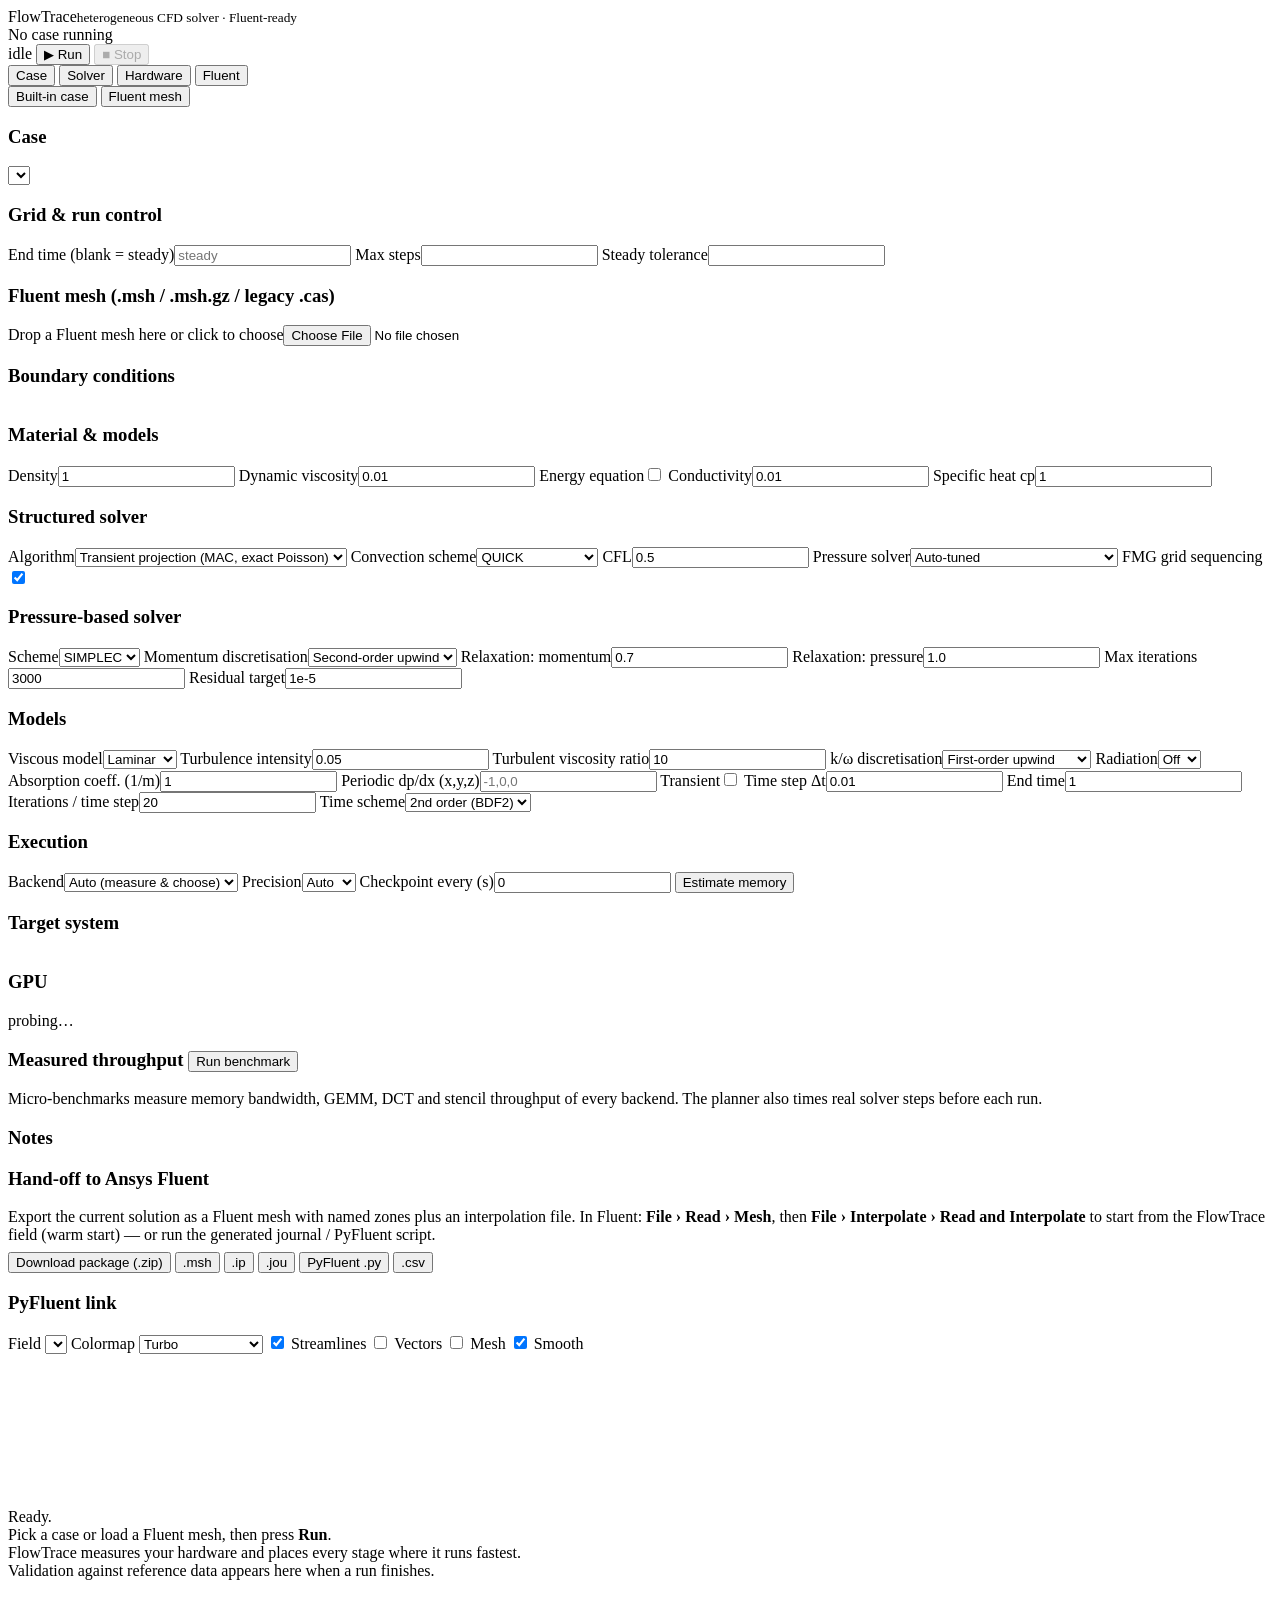
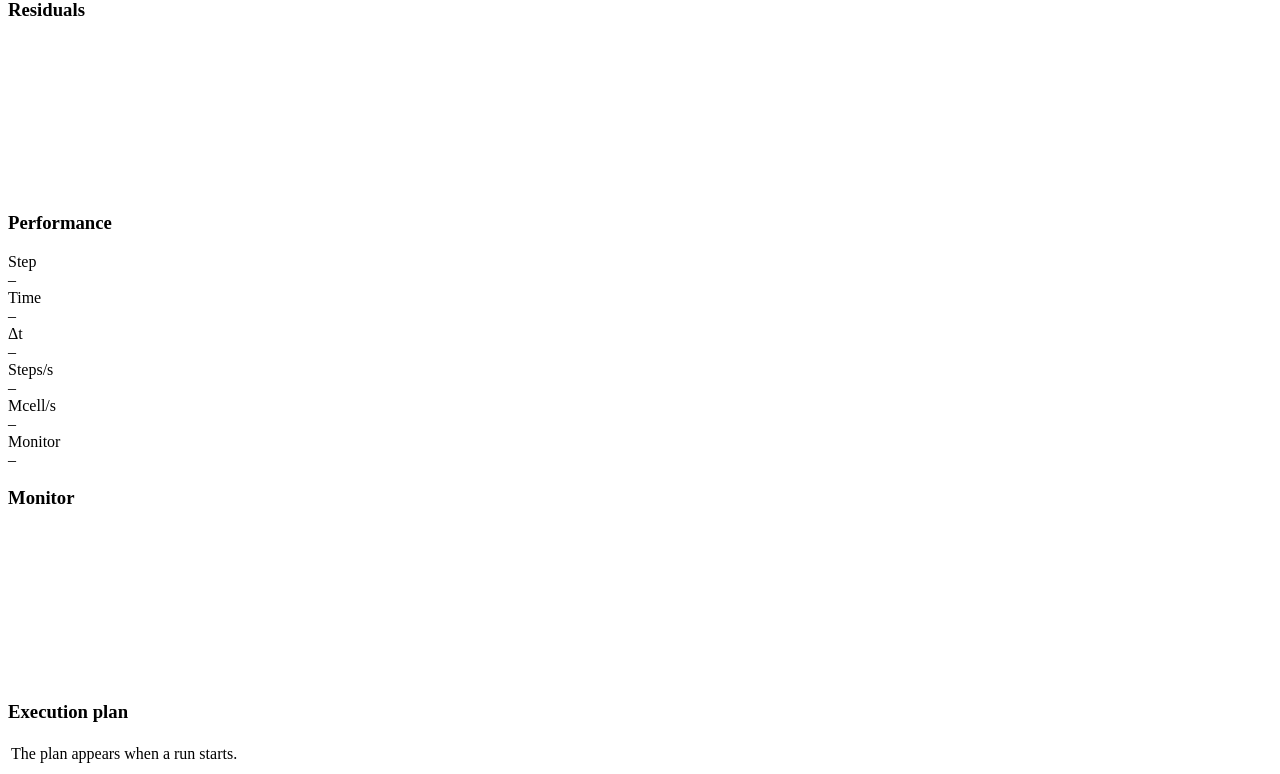
==== flowtrace/ui/static/index.html @ 57b29379 "Add k-omega SST, transient and periodic flow, P-1 radiation, wall reports Turbulence: Menter 2003 k-" ====
<!doctype html>
<html lang="en">
<head>
<meta charset="utf-8">
<meta name="viewport" content="width=device-width, initial-scale=1">
<title>FlowTrace Solver</title>
<link rel="stylesheet" href="/static/style.css">
</head>
<body>
<header>
  <div class="brand"><div class="logo"></div><div>FlowTrace<small>heterogeneous CFD solver · Fluent-ready</small></div></div>
  <div class="case-title" id="caseTitle">No case running</div>
  <div class="spacer"></div>
  <div class="chips" id="hwChips"></div>
  <span class="pill" id="statusPill">idle</span>
  <button class="btn primary" id="runBtn">▶ Run</button>
  <button class="btn danger" id="stopBtn" disabled>■ Stop</button>
</header>

<div class="app">
  <aside class="left">
    <div class="tabs" id="tabs">
      <button data-tab="case" class="active">Case</button>
      <button data-tab="solver">Solver</button>
      <button data-tab="hardware">Hardware</button>
      <button data-tab="fluent">Fluent</button>
    </div>
    <div class="tab-body">
      <!-- CASE -->
      <section data-tab="case" class="active">
        <div class="seg" id="sourceSeg">
          <button data-src="structured" class="active">Built-in case</button>
          <button data-src="unstructured">Fluent mesh</button>
        </div>
        <div id="structuredCase" class="stack">
          <div class="card">
            <h3>Case</h3>
            <select id="presetSelect"></select>
            <div class="desc" id="presetDesc"></div>
            <div id="presetParams"></div>
          </div>
          <div class="card" id="gridCard">
            <h3>Grid & run control</h3>
            <label class="field">End time (blank = steady)<input type="number" id="tEnd" step="any" placeholder="steady"></label>
            <label class="field">Max steps<input type="number" id="maxSteps"></label>
            <label class="field">Steady tolerance<input type="number" id="steadyTol" step="any"></label>
          </div>
        </div>
        <div id="unstructuredCase" class="stack hidden">
          <div class="card">
            <h3>Fluent mesh (.msh / .msh.gz / legacy .cas)</h3>
            <div class="dropzone" id="dropzone">Drop a Fluent mesh here or click to choose<input type="file" id="meshFile" class="hidden" accept=".msh,.gz,.cas"></div>
            <div id="meshSummary" class="desc"></div>
          </div>
          <div class="card hidden" id="zoneCard">
            <h3>Boundary conditions</h3>
            <table class="grid zone-table" id="zoneTable"></table>
          </div>
          <div class="card hidden" id="propsCard">
            <h3>Material & models</h3>
            <label class="field">Density<input type="number" id="uDensity" value="1" step="any"></label>
            <label class="field">Dynamic viscosity<input type="number" id="uViscosity" value="0.01" step="any"></label>
            <label class="field">Energy equation<input type="checkbox" id="uEnergy"></label>
            <label class="field">Conductivity<input type="number" id="uConductivity" value="0.01" step="any"></label>
            <label class="field">Specific heat cp<input type="number" id="uCp" value="1" step="any"></label>
          </div>
        </div>
      </section>

      <!-- SOLVER -->
      <section data-tab="solver">
        <div class="stack">
          <div class="card" id="structSolverCard">
            <h3>Structured solver</h3>
            <label class="field">Algorithm<select id="mode">
              <option value="transient">Transient projection (MAC, exact Poisson)</option>
              <option value="steady-simplec">Steady SIMPLEC (Fluent-style)</option>
            </select></label>
            <label class="field">Convection scheme<select id="scheme">
              <option value="quick">QUICK</option><option value="vanleer">van Leer TVD</option>
              <option value="upwind">1st-order upwind</option><option value="central">Central</option>
            </select></label>
            <label class="field">CFL<input type="number" id="cfl" value="0.5" step="0.05"></label>
            <label class="field">Pressure solver<select id="poisson">
              <option value="auto">Auto-tuned</option><option value="fast">Spectral (DCT/DST/FFT)</option>
              <option value="eig">Dense diagonalisation (GEMM)</option><option value="mg">Multigrid-PCG</option>
            </select></label>
            <label class="field">FMG grid sequencing<input type="checkbox" id="fmg" checked></label>
          </div>
          <div class="card" id="unstructSolverCard">
            <h3>Pressure-based solver</h3>
            <label class="field">Scheme<select id="algorithm"><option>SIMPLEC</option><option>SIMPLE</option></select></label>
            <label class="field">Momentum discretisation<select id="uScheme"><option value="second-order">Second-order upwind</option><option value="upwind">First-order upwind</option></select></label>
            <label class="field">Relaxation: momentum<input type="number" id="relaxU" value="0.7" step="0.05"></label>
            <label class="field">Relaxation: pressure<input type="number" id="relaxP" value="1.0" step="0.05"></label>
            <label class="field">Max iterations<input type="number" id="maxIter" value="3000"></label>
            <label class="field">Residual target<input type="number" id="uTol" value="1e-5" step="any"></label>
          </div>
          <div class="card" id="modelsCard">
            <h3>Models</h3>
            <label class="field">Viscous model<select id="turbModel"><option value="laminar">Laminar</option><option value="k-omega-sst">k-ω SST</option></select></label>
            <label class="field">Turbulence intensity<input type="number" id="turbI" value="0.05" step="any"></label>
            <label class="field">Turbulent viscosity ratio<input type="number" id="turbR" value="10" step="any"></label>
            <label class="field">k/ω discretisation<select id="turbScheme"><option value="upwind">First-order upwind</option><option value="second-order">Second-order upwind</option></select></label>
            <label class="field">Radiation<select id="radModel"><option value="off">Off</option><option value="p1">P-1</option></select></label>
            <label class="field">Absorption coeff. (1/m)<input type="number" id="radA" value="1" step="any"></label>
            <label class="field">Periodic dp/dx (x,y,z)<input type="text" id="perG" placeholder="-1,0,0"></label>
            <label class="field">Transient<input type="checkbox" id="unsteady"></label>
            <label class="field">Time step Δt<input type="number" id="uDt" value="0.01" step="any"></label>
            <label class="field">End time<input type="number" id="uTend" value="1" step="any"></label>
            <label class="field">Iterations / time step<input type="number" id="uInner" value="20"></label>
            <label class="field">Time scheme<select id="uTimeScheme"><option value="bdf2">2nd order (BDF2)</option><option value="euler">1st order (Euler)</option></select></label>
          </div>
          <div class="card">
            <h3>Execution</h3>
            <label class="field">Backend<select id="backend"><option value="auto">Auto (measure & choose)</option></select></label>
            <label class="field">Precision<select id="precision"><option value="auto">Auto</option><option value="fp64">FP64</option><option value="fp32">FP32</option></select></label>
            <label class="field">Checkpoint every (s)<input type="number" id="ckpt" value="0" step="5"></label>
            <button class="btn small" id="estimateBtn">Estimate memory</button>
            <div id="estimateOut" class="desc"></div>
          </div>
        </div>
      </section>

      <!-- HARDWARE -->
      <section data-tab="hardware">
        <div class="stack">
          <div class="card"><h3>Target system</h3><table class="kv" id="sysTable"></table></div>
          <div class="card"><h3>GPU<span class="right" id="gpuCount"></span></h3><div id="gpuBox" class="desc">probing…</div></div>
          <div class="card">
            <h3>Measured throughput <button class="btn small right" id="benchBtn">Run benchmark</button></h3>
            <div id="benchBox" class="desc">Micro-benchmarks measure memory bandwidth, GEMM, DCT and stencil throughput of every backend. The planner also times real solver steps before each run.</div>
          </div>
          <div class="card"><h3>Notes</h3><div id="sysNotes" class="desc"></div></div>
        </div>
      </section>

      <!-- FLUENT -->
      <section data-tab="fluent">
        <div class="stack">
          <div class="card">
            <h3>Hand-off to Ansys Fluent</h3>
            <div class="desc">Export the current solution as a Fluent mesh with named zones plus an interpolation file. In Fluent: <b>File › Read › Mesh</b>, then <b>File › Interpolate › Read and Interpolate</b> to start from the FlowTrace field (warm start) — or run the generated journal / PyFluent script.</div>
            <div class="row" style="flex-wrap:wrap; margin-top:8px">
              <button class="btn primary small" data-export="zip">Download package (.zip)</button>
              <button class="btn small" data-export="msh">.msh</button>
              <button class="btn small" data-export="ip">.ip</button>
              <button class="btn small" data-export="jou">.jou</button>
              <button class="btn small" data-export="py">PyFluent .py</button>
              <button class="btn small" data-export="csv">.csv</button>
            </div>
          </div>
          <div class="card"><h3>PyFluent link</h3><div id="pyfluentBox" class="desc"></div></div>
        </div>
      </section>
    </div>
  </aside>

  <main>
    <div class="toolbar">
      <label>Field <select id="fieldSelect"></select></label>
      <label>Colormap <select id="cmapSelect">
        <option value="turbo">Turbo</option><option value="viridis">Viridis</option>
        <option value="rainbow">Rainbow (Fluent)</option><option value="coolwarm">Cool-warm</option><option value="gray">Gray</option>
      </select></label>
      <label><input type="checkbox" id="showStream" checked> Streamlines</label>
      <label><input type="checkbox" id="showVectors"> Vectors</label>
      <label><input type="checkbox" id="showEdges"> Mesh</label>
      <label><input type="checkbox" id="smooth" checked> Smooth</label>
      <div class="spacer"></div>
      <span class="muted mono" id="frameInfo"></span>
    </div>
    <div class="viewport" id="viewport">
      <canvas id="view"></canvas>
      <canvas class="colorbar" id="colorbar"></canvas>
      <div class="hud hidden" id="hud"></div>
      <div class="hover" id="hover"></div>
      <div class="empty" id="empty"><div class="big">Ready.</div><div>Pick a case or load a Fluent mesh, then press <b>Run</b>.<br>FlowTrace measures your hardware and places every stage where it runs fastest.</div></div>
    </div>
    <div class="bottom">
      <div class="console" id="console"></div>
      <div class="validation" id="validation"><div class="muted">Validation against reference data appears here when a run finishes.</div></div>
    </div>
  </main>

  <aside class="right">
    <div class="card">
      <h3>Residuals <span class="right muted" id="resInfo"></span></h3>
      <canvas class="chart" id="resChart"></canvas>
      <div class="legend" id="resLegend"></div>
    </div>
    <div class="card">
      <h3>Performance</h3>
      <div class="stats">
        <div class="stat"><div class="k">Step</div><div class="v" id="sStep">–</div></div>
        <div class="stat"><div class="k">Time</div><div class="v" id="sTime">–</div></div>
        <div class="stat"><div class="k">Δt</div><div class="v" id="sDt">–</div></div>
        <div class="stat"><div class="k">Steps/s</div><div class="v" id="sRate">–</div></div>
        <div class="stat"><div class="k">Mcell/s</div><div class="v" id="sMcell">–</div></div>
        <div class="stat"><div class="k" id="sExtraK">Monitor</div><div class="v" id="sExtra">–</div></div>
      </div>
      <div class="timers" id="timerBar"></div>
      <div class="legend" id="timerLegend"></div>
    </div>
    <div class="card">
      <h3>Monitor <span class="right muted" id="monName"></span></h3>
      <canvas class="spark" id="monChart"></canvas>
    </div>
    <div class="card">
      <h3>Execution plan <span class="right muted" id="planBackend"></span></h3>
      <table class="grid" id="planTable"><tr><td class="muted">The plan appears when a run starts.</td></tr></table>
      <div style="margin-top:8px" id="memBox"></div>
    </div>
  </aside>
</div>
<script src="/static/app.js"></script>
</body>
</html>
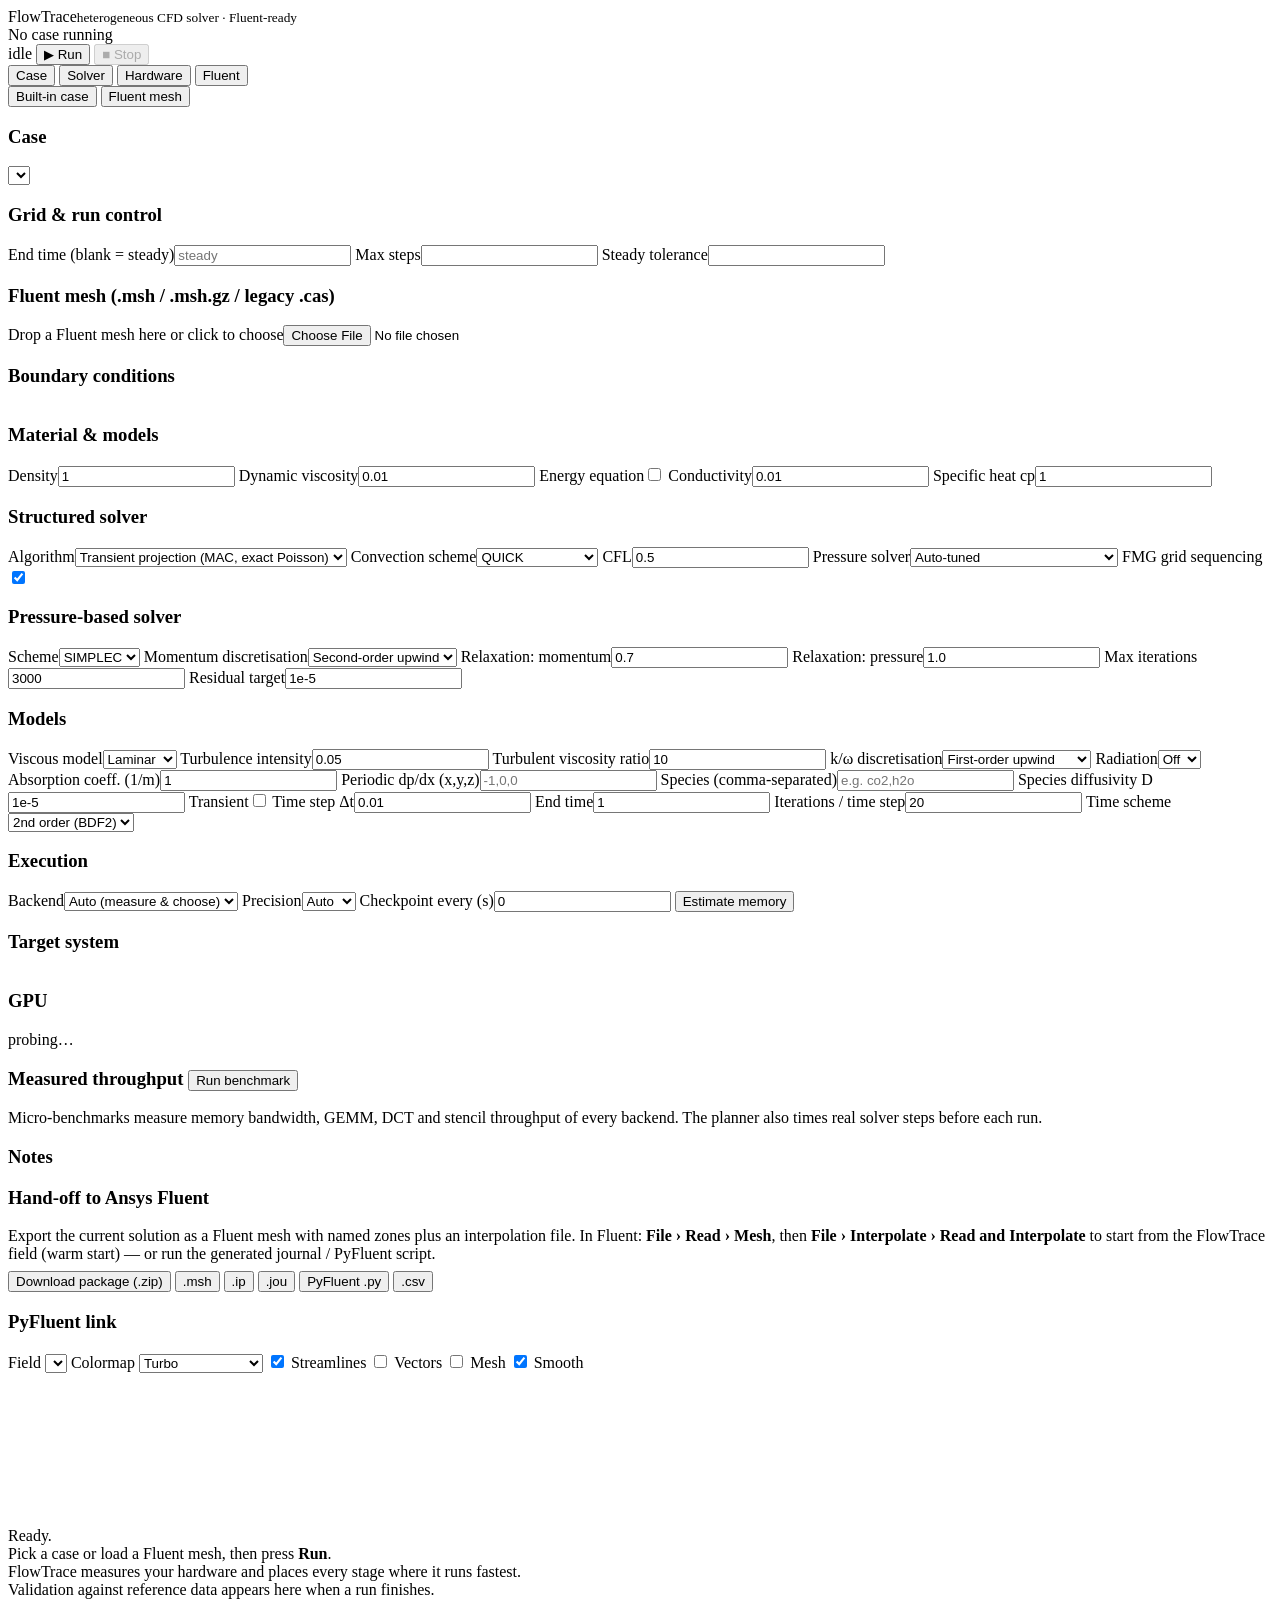
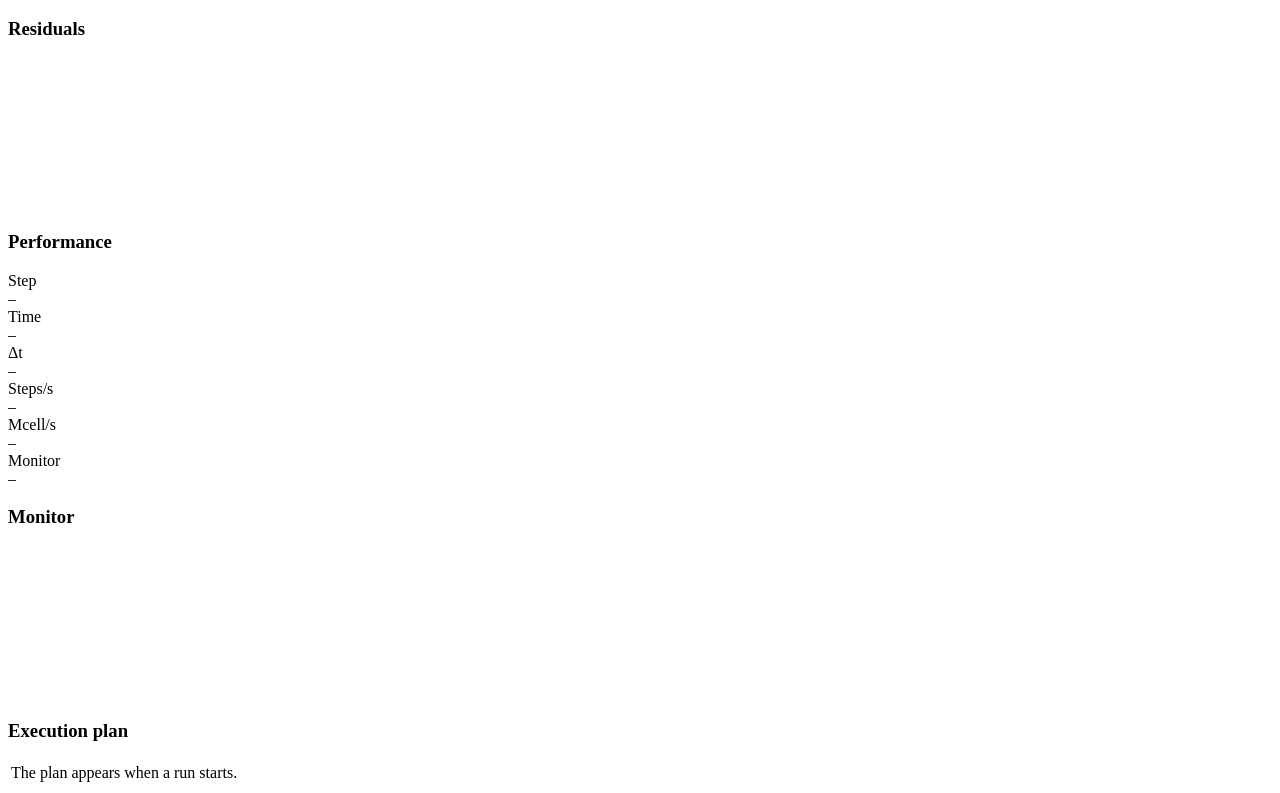
==== commit 3d528151: "Add passive species transport and a mixing-layer validation case Non-reacting species (Fluent specie" ====
--- a/flowtrace/ui/static/index.html
+++ b/flowtrace/ui/static/index.html
@@ -105,6 +105,8 @@
             <label class="field">Radiation<select id="radModel"><option value="off">Off</option><option value="p1">P-1</option></select></label>
             <label class="field">Absorption coeff. (1/m)<input type="number" id="radA" value="1" step="any"></label>
             <label class="field">Periodic dp/dx (x,y,z)<input type="text" id="perG" placeholder="-1,0,0"></label>
+            <label class="field">Species (comma-separated)<input type="text" id="species" placeholder="e.g. co2,h2o"></label>
+            <label class="field">Species diffusivity D<input type="number" id="speciesD" value="1e-5" step="any"></label>
             <label class="field">Transient<input type="checkbox" id="unsteady"></label>
             <label class="field">Time step Δt<input type="number" id="uDt" value="0.01" step="any"></label>
             <label class="field">End time<input type="number" id="uTend" value="1" step="any"></label>
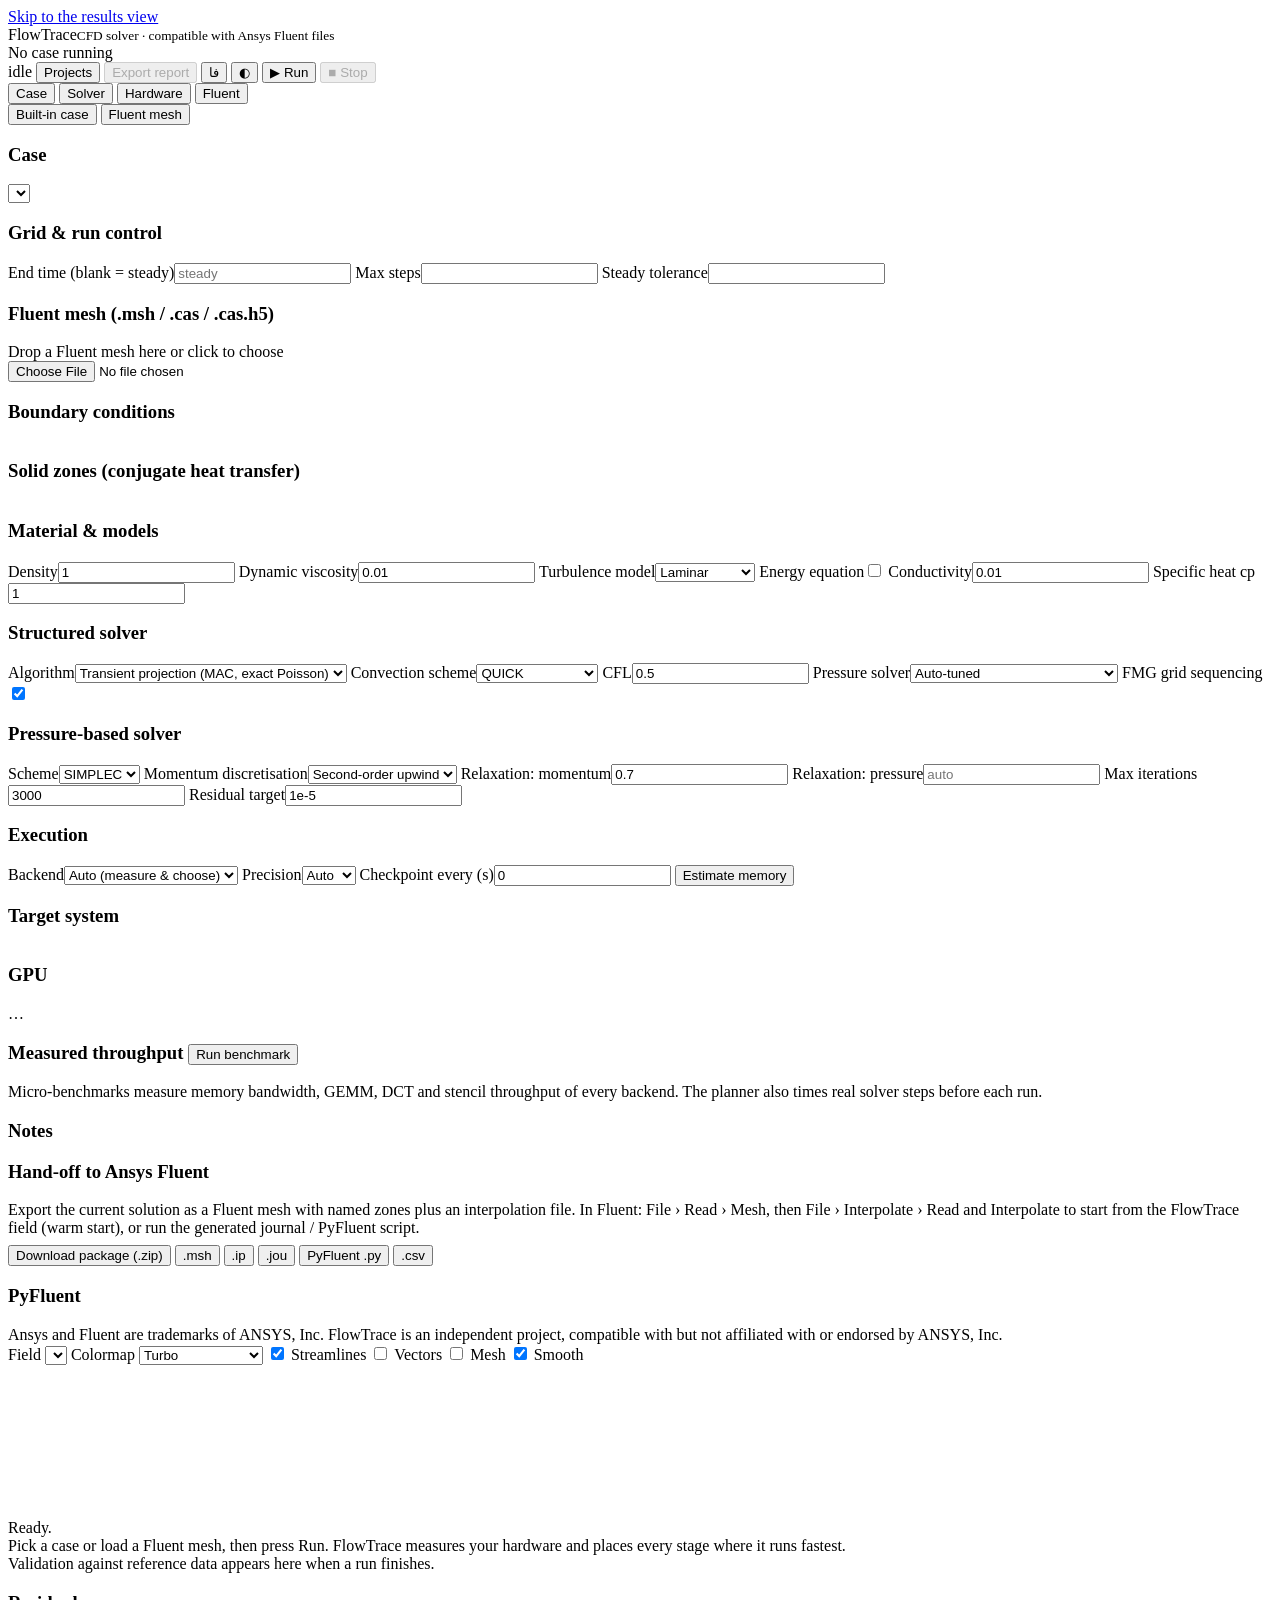
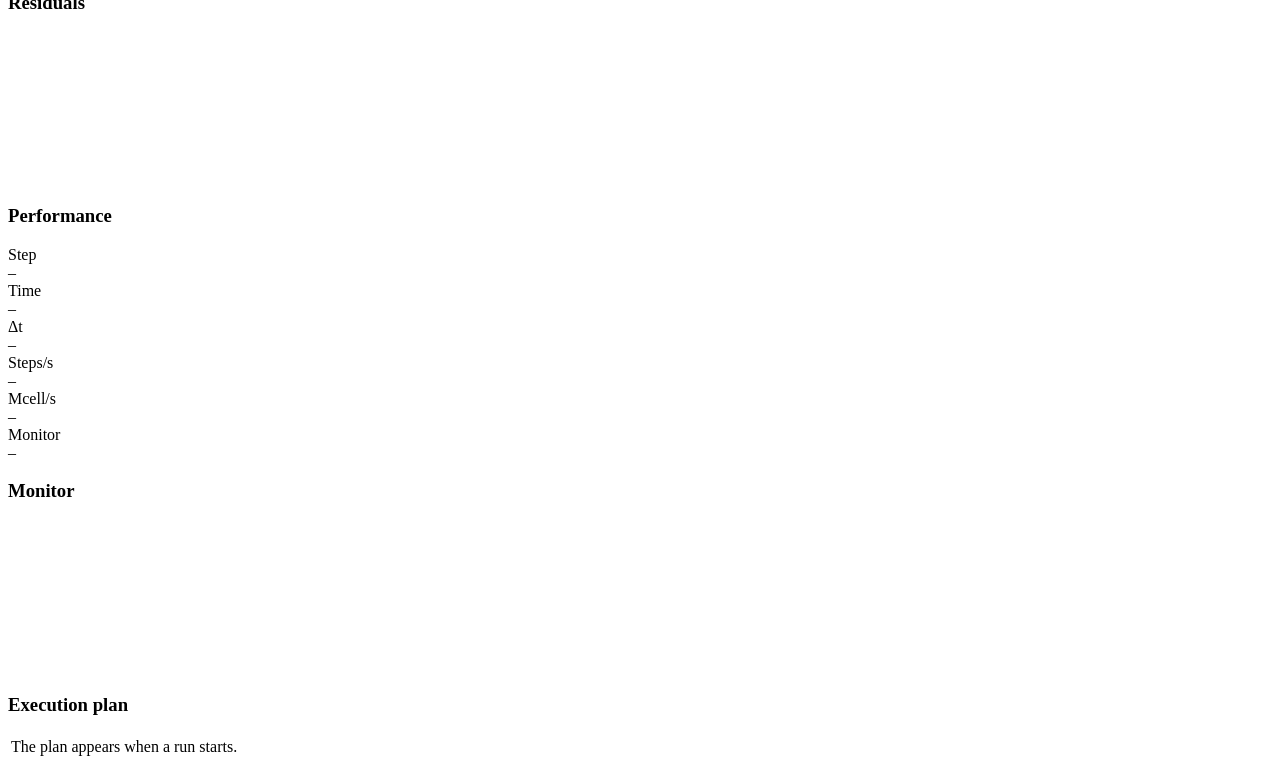
==== commit 82b18b16: "Dashboard projects/reports/i18n/themes, SIMPLEC robustness, docs, tutorials, paper draft Dashboard -" ====
--- a/flowtrace/ui/static/index.html
+++ b/flowtrace/ui/static/index.html
@@ -1,150 +1,154 @@
 <!doctype html>
-<html lang="en">
+<html lang="en" dir="ltr">
 <head>
 <meta charset="utf-8">
 <meta name="viewport" content="width=device-width, initial-scale=1">
 <title>FlowTrace Solver</title>
 <link rel="stylesheet" href="/static/style.css">
+<script>
+  /* apply the saved theme before first paint (no flash) */
+  (function () { try { var th = localStorage.getItem("ft-theme"); if (th === "light" || th === "dark") document.documentElement.dataset.theme = th; } catch (e) { /* storage blocked */ } })();
+</script>
 </head>
 <body>
+<a class="skip" href="#viewport" data-i18n="skip">Skip to the results view</a>
 <header>
-  <div class="brand"><div class="logo"></div><div>FlowTrace<small>heterogeneous CFD solver · Fluent-ready</small></div></div>
-  <div class="case-title" id="caseTitle">No case running</div>
+  <div class="brand"><div class="logo" aria-hidden="true"></div><div>FlowTrace<small data-i18n="tagline">CFD solver · compatible with Ansys Fluent files</small></div></div>
+  <div class="case-title" id="caseTitle" data-i18n="noCase">No case running</div>
   <div class="spacer"></div>
   <div class="chips" id="hwChips"></div>
-  <span class="pill" id="statusPill">idle</span>
-  <button class="btn primary" id="runBtn">▶ Run</button>
-  <button class="btn danger" id="stopBtn" disabled>■ Stop</button>
+  <span class="pill" id="statusPill" role="status" aria-live="polite">idle</span>
+  <button class="btn" id="projectsBtn" data-i18n="projects" aria-haspopup="dialog">Projects</button>
+  <button class="btn" id="reportBtn" data-i18n="exportReport" disabled>Export report</button>
+  <button class="btn icon" id="langBtn" data-i18n-aria="language" aria-label="Language" title="فارسی / English">فا</button>
+  <button class="btn icon" id="themeBtn" data-i18n-aria="theme" aria-label="Theme" title="Theme">◐</button>
+  <button class="btn primary" id="runBtn"><span aria-hidden="true">▶ </span><span data-i18n="run">Run</span></button>
+  <button class="btn danger" id="stopBtn" disabled><span aria-hidden="true">■ </span><span data-i18n="stop">Stop</span></button>
 </header>
 
 <div class="app">
-  <aside class="left">
-    <div class="tabs" id="tabs">
-      <button data-tab="case" class="active">Case</button>
-      <button data-tab="solver">Solver</button>
-      <button data-tab="hardware">Hardware</button>
-      <button data-tab="fluent">Fluent</button>
+  <aside class="left" aria-label="Setup">
+    <div class="tabs" id="tabs" role="tablist">
+      <button role="tab" id="tab-case" aria-controls="panel-case" aria-selected="true" data-tab="case" class="active" data-i18n="tabCase">Case</button>
+      <button role="tab" id="tab-solver" aria-controls="panel-solver" aria-selected="false" tabindex="-1" data-tab="solver" data-i18n="tabSolver">Solver</button>
+      <button role="tab" id="tab-hardware" aria-controls="panel-hardware" aria-selected="false" tabindex="-1" data-tab="hardware" data-i18n="tabHardware">Hardware</button>
+      <button role="tab" id="tab-fluent" aria-controls="panel-fluent" aria-selected="false" tabindex="-1" data-tab="fluent" data-i18n="tabFluent">Fluent</button>
     </div>
     <div class="tab-body">
       <!-- CASE -->
-      <section data-tab="case" class="active">
-        <div class="seg" id="sourceSeg">
-          <button data-src="structured" class="active">Built-in case</button>
-          <button data-src="unstructured">Fluent mesh</button>
+      <section data-tab="case" id="panel-case" role="tabpanel" aria-labelledby="tab-case" class="active">
+        <div class="seg" id="sourceSeg" role="group" data-i18n-aria="caseSource" aria-label="Case source">
+          <button data-src="structured" class="active" aria-pressed="true" data-i18n="builtin">Built-in case</button>
+          <button data-src="unstructured" aria-pressed="false" data-i18n="fluentMesh">Fluent mesh</button>
         </div>
         <div id="structuredCase" class="stack">
           <div class="card">
-            <h3>Case</h3>
-            <select id="presetSelect"></select>
+            <h3 data-i18n="case">Case</h3>
+            <select id="presetSelect" data-i18n-aria="case" aria-label="Case"></select>
             <div class="desc" id="presetDesc"></div>
             <div id="presetParams"></div>
           </div>
-          <div class="card" id="gridCard">
-            <h3>Grid & run control</h3>
-            <label class="field">End time (blank = steady)<input type="number" id="tEnd" step="any" placeholder="steady"></label>
-            <label class="field">Max steps<input type="number" id="maxSteps"></label>
-            <label class="field">Steady tolerance<input type="number" id="steadyTol" step="any"></label>
+          <div class="card">
+            <h3 data-i18n="gridRun">Grid &amp; run control</h3>
+            <label class="field"><span data-i18n="endTime">End time (blank = steady)</span><input type="number" id="tEnd" step="any" placeholder="steady"></label>
+            <label class="field"><span data-i18n="maxSteps">Max steps</span><input type="number" id="maxSteps"></label>
+            <label class="field"><span data-i18n="steadyTol">Steady tolerance</span><input type="number" id="steadyTol" step="any"></label>
           </div>
         </div>
         <div id="unstructuredCase" class="stack hidden">
           <div class="card">
-            <h3>Fluent mesh (.msh / .msh.gz / legacy .cas)</h3>
-            <div class="dropzone" id="dropzone">Drop a Fluent mesh here or click to choose<input type="file" id="meshFile" class="hidden" accept=".msh,.gz,.cas"></div>
-            <div id="meshSummary" class="desc"></div>
+            <h3 data-i18n="meshTitle">Fluent mesh (.msh / .cas / .cas.h5)</h3>
+            <div class="dropzone" id="dropzone" role="button" tabindex="0" data-i18n="dropMesh">Drop a Fluent mesh here or click to choose</div>
+            <input type="file" id="meshFile" class="hidden" accept=".msh,.gz,.cas,.h5" aria-hidden="true" tabindex="-1">
+            <div id="meshSummary" class="desc" aria-live="polite"></div>
+            <div id="meshQuality" class="desc"></div>
           </div>
           <div class="card hidden" id="zoneCard">
-            <h3>Boundary conditions</h3>
+            <h3 data-i18n="bcs">Boundary conditions</h3>
             <table class="grid zone-table" id="zoneTable"></table>
           </div>
+          <div class="card hidden" id="solidCard">
+            <h3 data-i18n="solids">Solid zones (conjugate heat transfer)</h3>
+            <table class="grid" id="solidTable"></table>
+          </div>
           <div class="card hidden" id="propsCard">
-            <h3>Material & models</h3>
-            <label class="field">Density<input type="number" id="uDensity" value="1" step="any"></label>
-            <label class="field">Dynamic viscosity<input type="number" id="uViscosity" value="0.01" step="any"></label>
-            <label class="field">Energy equation<input type="checkbox" id="uEnergy"></label>
-            <label class="field">Conductivity<input type="number" id="uConductivity" value="0.01" step="any"></label>
-            <label class="field">Specific heat cp<input type="number" id="uCp" value="1" step="any"></label>
+            <h3 data-i18n="materials">Material &amp; models</h3>
+            <label class="field"><span data-i18n="density">Density</span><input type="number" id="uDensity" value="1" step="any"></label>
+            <label class="field"><span data-i18n="viscosity">Dynamic viscosity</span><input type="number" id="uViscosity" value="0.01" step="any"></label>
+            <label class="field"><span data-i18n="turbulence">Turbulence model</span><select id="uTurb">
+              <option value="laminar" data-i18n="laminar">Laminar</option>
+              <option value="k-omega-sst">k-ω SST</option>
+              <option value="k-epsilon-realizable">k-ε realizable</option>
+              <option value="k-epsilon-standard">k-ε standard</option>
+            </select></label>
+            <label class="field"><span data-i18n="energyEq">Energy equation</span><input type="checkbox" id="uEnergy"></label>
+            <label class="field"><span data-i18n="conductivity">Conductivity</span><input type="number" id="uConductivity" value="0.01" step="any"></label>
+            <label class="field"><span data-i18n="cp">Specific heat cp</span><input type="number" id="uCp" value="1" step="any"></label>
           </div>
         </div>
       </section>
 
       <!-- SOLVER -->
-      <section data-tab="solver">
+      <section data-tab="solver" id="panel-solver" role="tabpanel" aria-labelledby="tab-solver">
         <div class="stack">
           <div class="card" id="structSolverCard">
-            <h3>Structured solver</h3>
-            <label class="field">Algorithm<select id="mode">
-              <option value="transient">Transient projection (MAC, exact Poisson)</option>
-              <option value="steady-simplec">Steady SIMPLEC (Fluent-style)</option>
-            </select></label>
-            <label class="field">Convection scheme<select id="scheme">
+            <h3 data-i18n="structSolver">Structured solver</h3>
+            <label class="field"><span data-i18n="algorithm">Algorithm</span><select id="mode">
+              <option value="transient" data-i18n="modeTransient">Transient projection (MAC, exact Poisson)</option>
+              <option value="steady-simplec" data-i18n="modeSimplec">Steady SIMPLEC (Fluent-style)</option>
+            </select></label>
+            <label class="field"><span data-i18n="convScheme">Convection scheme</span><select id="scheme">
               <option value="quick">QUICK</option><option value="vanleer">van Leer TVD</option>
-              <option value="upwind">1st-order upwind</option><option value="central">Central</option>
-            </select></label>
-            <label class="field">CFL<input type="number" id="cfl" value="0.5" step="0.05"></label>
-            <label class="field">Pressure solver<select id="poisson">
-              <option value="auto">Auto-tuned</option><option value="fast">Spectral (DCT/DST/FFT)</option>
-              <option value="eig">Dense diagonalisation (GEMM)</option><option value="mg">Multigrid-PCG</option>
-            </select></label>
-            <label class="field">FMG grid sequencing<input type="checkbox" id="fmg" checked></label>
+              <option value="upwind" data-i18n="upwind1">1st-order upwind</option><option value="central" data-i18n="central">Central</option>
+            </select></label>
+            <label class="field"><span>CFL</span><input type="number" id="cfl" value="0.5" step="0.05"></label>
+            <label class="field"><span data-i18n="pSolver">Pressure solver</span><select id="poisson">
+              <option value="auto" data-i18n="autotuned">Auto-tuned</option><option value="fast" data-i18n="spectral">Spectral (DCT/DST/FFT)</option>
+              <option value="eig" data-i18n="gemm">Dense diagonalisation (GEMM)</option><option value="mg" data-i18n="mg">Multigrid-PCG</option>
+            </select></label>
+            <label class="field"><span data-i18n="fmg">FMG grid sequencing</span><input type="checkbox" id="fmg" checked></label>
           </div>
           <div class="card" id="unstructSolverCard">
-            <h3>Pressure-based solver</h3>
-            <label class="field">Scheme<select id="algorithm"><option>SIMPLEC</option><option>SIMPLE</option></select></label>
-            <label class="field">Momentum discretisation<select id="uScheme"><option value="second-order">Second-order upwind</option><option value="upwind">First-order upwind</option></select></label>
-            <label class="field">Relaxation: momentum<input type="number" id="relaxU" value="0.7" step="0.05"></label>
-            <label class="field">Relaxation: pressure<input type="number" id="relaxP" value="1.0" step="0.05"></label>
-            <label class="field">Max iterations<input type="number" id="maxIter" value="3000"></label>
-            <label class="field">Residual target<input type="number" id="uTol" value="1e-5" step="any"></label>
-          </div>
-          <div class="card" id="modelsCard">
-            <h3>Models</h3>
-            <label class="field">Viscous model<select id="turbModel"><option value="laminar">Laminar</option><option value="k-omega-sst">k-ω SST</option></select></label>
-            <label class="field">Turbulence intensity<input type="number" id="turbI" value="0.05" step="any"></label>
-            <label class="field">Turbulent viscosity ratio<input type="number" id="turbR" value="10" step="any"></label>
-            <label class="field">k/ω discretisation<select id="turbScheme"><option value="upwind">First-order upwind</option><option value="second-order">Second-order upwind</option></select></label>
-            <label class="field">Radiation<select id="radModel"><option value="off">Off</option><option value="p1">P-1</option></select></label>
-            <label class="field">Absorption coeff. (1/m)<input type="number" id="radA" value="1" step="any"></label>
-            <label class="field">Periodic dp/dx (x,y,z)<input type="text" id="perG" placeholder="-1,0,0"></label>
-            <label class="field">Species (comma-separated)<input type="text" id="species" placeholder="e.g. co2,h2o"></label>
-            <label class="field">Species diffusivity D<input type="number" id="speciesD" value="1e-5" step="any"></label>
-            <label class="field">Transient<input type="checkbox" id="unsteady"></label>
-            <label class="field">Time step Δt<input type="number" id="uDt" value="0.01" step="any"></label>
-            <label class="field">End time<input type="number" id="uTend" value="1" step="any"></label>
-            <label class="field">Iterations / time step<input type="number" id="uInner" value="20"></label>
-            <label class="field">Time scheme<select id="uTimeScheme"><option value="bdf2">2nd order (BDF2)</option><option value="euler">1st order (Euler)</option></select></label>
-          </div>
-          <div class="card">
-            <h3>Execution</h3>
-            <label class="field">Backend<select id="backend"><option value="auto">Auto (measure & choose)</option></select></label>
-            <label class="field">Precision<select id="precision"><option value="auto">Auto</option><option value="fp64">FP64</option><option value="fp32">FP32</option></select></label>
-            <label class="field">Checkpoint every (s)<input type="number" id="ckpt" value="0" step="5"></label>
-            <button class="btn small" id="estimateBtn">Estimate memory</button>
-            <div id="estimateOut" class="desc"></div>
+            <h3 data-i18n="pbSolver">Pressure-based solver</h3>
+            <label class="field"><span data-i18n="scheme">Scheme</span><select id="algorithm"><option>SIMPLEC</option><option>SIMPLE</option></select></label>
+            <label class="field"><span data-i18n="momDisc">Momentum discretisation</span><select id="uScheme"><option value="second-order" data-i18n="so">Second-order upwind</option><option value="upwind" data-i18n="upwind1">First-order upwind</option></select></label>
+            <label class="field"><span data-i18n="relaxU">Relaxation: momentum</span><input type="number" id="relaxU" value="0.7" step="0.05"></label>
+            <label class="field"><span data-i18n="relaxP">Relaxation: pressure</span><input type="number" id="relaxP" value="" placeholder="auto" step="0.05"></label>
+            <label class="field"><span data-i18n="maxIter">Max iterations</span><input type="number" id="maxIter" value="3000"></label>
+            <label class="field"><span data-i18n="resTarget">Residual target</span><input type="number" id="uTol" value="1e-5" step="any"></label>
+          </div>
+          <div class="card">
+            <h3 data-i18n="execution">Execution</h3>
+            <label class="field"><span data-i18n="backend">Backend</span><select id="backend"><option value="auto" data-i18n="autoBackend">Auto (measure &amp; choose)</option></select></label>
+            <label class="field"><span data-i18n="precision">Precision</span><select id="precision"><option value="auto" data-i18n="auto">Auto</option><option value="fp64">FP64</option><option value="fp32">FP32</option></select></label>
+            <label class="field"><span data-i18n="ckpt">Checkpoint every (s)</span><input type="number" id="ckpt" value="0" step="5"></label>
+            <button class="btn small" id="estimateBtn" data-i18n="estimate">Estimate memory</button>
+            <div id="estimateOut" class="desc" aria-live="polite"></div>
           </div>
         </div>
       </section>
 
       <!-- HARDWARE -->
-      <section data-tab="hardware">
+      <section data-tab="hardware" id="panel-hardware" role="tabpanel" aria-labelledby="tab-hardware">
         <div class="stack">
-          <div class="card"><h3>Target system</h3><table class="kv" id="sysTable"></table></div>
-          <div class="card"><h3>GPU<span class="right" id="gpuCount"></span></h3><div id="gpuBox" class="desc">probing…</div></div>
-          <div class="card">
-            <h3>Measured throughput <button class="btn small right" id="benchBtn">Run benchmark</button></h3>
-            <div id="benchBox" class="desc">Micro-benchmarks measure memory bandwidth, GEMM, DCT and stencil throughput of every backend. The planner also times real solver steps before each run.</div>
-          </div>
-          <div class="card"><h3>Notes</h3><div id="sysNotes" class="desc"></div></div>
+          <div class="card"><h3 data-i18n="target">Target system</h3><table class="kv" id="sysTable"></table></div>
+          <div class="card"><h3><span>GPU</span><span class="right" id="gpuCount"></span></h3><div id="gpuBox" class="desc">…</div></div>
+          <div class="card">
+            <h3><span data-i18n="throughput">Measured throughput</span> <button class="btn small right" id="benchBtn" data-i18n="runBench">Run benchmark</button></h3>
+            <div id="benchBox" class="desc" data-i18n="benchHelp" aria-live="polite">Micro-benchmarks measure memory bandwidth, GEMM, DCT and stencil throughput of every backend. The planner also times real solver steps before each run.</div>
+          </div>
+          <div class="card"><h3 data-i18n="notes">Notes</h3><div id="sysNotes" class="desc"></div></div>
         </div>
       </section>
 
       <!-- FLUENT -->
-      <section data-tab="fluent">
+      <section data-tab="fluent" id="panel-fluent" role="tabpanel" aria-labelledby="tab-fluent">
         <div class="stack">
           <div class="card">
-            <h3>Hand-off to Ansys Fluent</h3>
-            <div class="desc">Export the current solution as a Fluent mesh with named zones plus an interpolation file. In Fluent: <b>File › Read › Mesh</b>, then <b>File › Interpolate › Read and Interpolate</b> to start from the FlowTrace field (warm start) — or run the generated journal / PyFluent script.</div>
+            <h3 data-i18n="handoff">Hand-off to Ansys Fluent</h3>
+            <div class="desc" data-i18n="handoffHelp">Export the current solution as a Fluent mesh with named zones plus an interpolation file. In Fluent: File › Read › Mesh, then File › Interpolate › Read and Interpolate to start from the FlowTrace field (warm start), or run the generated journal / PyFluent script.</div>
             <div class="row" style="flex-wrap:wrap; margin-top:8px">
-              <button class="btn primary small" data-export="zip">Download package (.zip)</button>
+              <button class="btn primary small" data-export="zip" data-i18n="downloadPkg">Download package (.zip)</button>
               <button class="btn small" data-export="msh">.msh</button>
               <button class="btn small" data-export="ip">.ip</button>
               <button class="btn small" data-export="jou">.jou</button>
@@ -152,69 +156,84 @@
               <button class="btn small" data-export="csv">.csv</button>
             </div>
           </div>
-          <div class="card"><h3>PyFluent link</h3><div id="pyfluentBox" class="desc"></div></div>
+          <div class="card"><h3>PyFluent</h3><div id="pyfluentBox" class="desc"></div></div>
+          <div class="card"><div class="desc" data-i18n="trademark">Ansys and Fluent are trademarks of ANSYS, Inc. FlowTrace is an independent project, compatible with but not affiliated with or endorsed by ANSYS, Inc.</div></div>
         </div>
       </section>
     </div>
   </aside>
 
   <main>
-    <div class="toolbar">
-      <label>Field <select id="fieldSelect"></select></label>
-      <label>Colormap <select id="cmapSelect">
+    <div class="toolbar" role="toolbar" data-i18n-aria="viewOptions" aria-label="View options">
+      <label><span data-i18n="field">Field</span> <select id="fieldSelect"></select></label>
+      <label><span data-i18n="colormap">Colormap</span> <select id="cmapSelect">
         <option value="turbo">Turbo</option><option value="viridis">Viridis</option>
         <option value="rainbow">Rainbow (Fluent)</option><option value="coolwarm">Cool-warm</option><option value="gray">Gray</option>
       </select></label>
-      <label><input type="checkbox" id="showStream" checked> Streamlines</label>
-      <label><input type="checkbox" id="showVectors"> Vectors</label>
-      <label><input type="checkbox" id="showEdges"> Mesh</label>
-      <label><input type="checkbox" id="smooth" checked> Smooth</label>
+      <label><input type="checkbox" id="showStream" checked> <span data-i18n="streamlines">Streamlines</span></label>
+      <label><input type="checkbox" id="showVectors"> <span data-i18n="vectors">Vectors</span></label>
+      <label><input type="checkbox" id="showEdges"> <span data-i18n="mesh">Mesh</span></label>
+      <label><input type="checkbox" id="smooth" checked> <span data-i18n="smooth">Smooth</span></label>
       <div class="spacer"></div>
       <span class="muted mono" id="frameInfo"></span>
     </div>
-    <div class="viewport" id="viewport">
-      <canvas id="view"></canvas>
-      <canvas class="colorbar" id="colorbar"></canvas>
+    <div class="viewport" id="viewport" tabindex="-1">
+      <canvas id="view" role="img" aria-label="Flow field"></canvas>
+      <canvas class="colorbar" id="colorbar" aria-hidden="true"></canvas>
       <div class="hud hidden" id="hud"></div>
       <div class="hover" id="hover"></div>
-      <div class="empty" id="empty"><div class="big">Ready.</div><div>Pick a case or load a Fluent mesh, then press <b>Run</b>.<br>FlowTrace measures your hardware and places every stage where it runs fastest.</div></div>
+      <div class="empty" id="empty"><div class="big" data-i18n="ready">Ready.</div><div data-i18n="readyHelp">Pick a case or load a Fluent mesh, then press Run. FlowTrace measures your hardware and places every stage where it runs fastest.</div></div>
     </div>
     <div class="bottom">
-      <div class="console" id="console"></div>
-      <div class="validation" id="validation"><div class="muted">Validation against reference data appears here when a run finishes.</div></div>
+      <div class="console" id="console" role="log" data-i18n-aria="logLabel" aria-label="Solver log"></div>
+      <div class="validation" id="validation" aria-live="polite"><div class="muted" data-i18n="valHelp">Validation against reference data appears here when a run finishes.</div></div>
     </div>
   </main>
 
-  <aside class="right">
-    <div class="card">
-      <h3>Residuals <span class="right muted" id="resInfo"></span></h3>
-      <canvas class="chart" id="resChart"></canvas>
+  <aside class="right" aria-label="Monitors">
+    <div class="card">
+      <h3><span data-i18n="residuals">Residuals</span> <span class="right muted" id="resInfo"></span></h3>
+      <canvas class="chart" id="resChart" role="img" data-i18n-aria="residualChart" aria-label="Residual history chart"></canvas>
       <div class="legend" id="resLegend"></div>
     </div>
     <div class="card">
-      <h3>Performance</h3>
+      <h3 data-i18n="performance">Performance</h3>
       <div class="stats">
-        <div class="stat"><div class="k">Step</div><div class="v" id="sStep">–</div></div>
-        <div class="stat"><div class="k">Time</div><div class="v" id="sTime">–</div></div>
+        <div class="stat"><div class="k" data-i18n="step">Step</div><div class="v" id="sStep">–</div></div>
+        <div class="stat"><div class="k" data-i18n="time">Time</div><div class="v" id="sTime">–</div></div>
         <div class="stat"><div class="k">Δt</div><div class="v" id="sDt">–</div></div>
-        <div class="stat"><div class="k">Steps/s</div><div class="v" id="sRate">–</div></div>
+        <div class="stat"><div class="k" data-i18n="stepsPerS">Steps/s</div><div class="v" id="sRate">–</div></div>
         <div class="stat"><div class="k">Mcell/s</div><div class="v" id="sMcell">–</div></div>
-        <div class="stat"><div class="k" id="sExtraK">Monitor</div><div class="v" id="sExtra">–</div></div>
+        <div class="stat"><div class="k" id="sExtraK" data-i18n="monitor">Monitor</div><div class="v" id="sExtra">–</div></div>
       </div>
-      <div class="timers" id="timerBar"></div>
+      <div class="timers" id="timerBar" aria-hidden="true"></div>
       <div class="legend" id="timerLegend"></div>
     </div>
     <div class="card">
-      <h3>Monitor <span class="right muted" id="monName"></span></h3>
-      <canvas class="spark" id="monChart"></canvas>
-    </div>
-    <div class="card">
-      <h3>Execution plan <span class="right muted" id="planBackend"></span></h3>
-      <table class="grid" id="planTable"><tr><td class="muted">The plan appears when a run starts.</td></tr></table>
+      <h3><span data-i18n="monitor">Monitor</span> <span class="right muted" id="monName"></span></h3>
+      <canvas class="spark" id="monChart" role="img" data-i18n-aria="monitorChart" aria-label="Monitor history"></canvas>
+    </div>
+    <div class="card">
+      <h3><span data-i18n="plan">Execution plan</span> <span class="right muted" id="planBackend"></span></h3>
+      <table class="grid" id="planTable"><tr><td class="muted" data-i18n="planHelp">The plan appears when a run starts.</td></tr></table>
       <div style="margin-top:8px" id="memBox"></div>
     </div>
   </aside>
 </div>
+
+<dialog id="projectsDialog" aria-labelledby="projectsTitle">
+  <form method="dialog" class="dlg">
+    <h2 id="projectsTitle" data-i18n="projects">Projects</h2>
+    <div class="row">
+      <label class="grow"><span class="sr-only" data-i18n="projectName">Project name</span><input type="text" id="projectName" data-i18n-placeholder="projectName" placeholder="Project name" maxlength="80"></label>
+      <button class="btn primary" id="saveProjectBtn" type="button" data-i18n="save">Save</button>
+    </div>
+    <div class="desc" id="projectMsg" aria-live="polite"></div>
+    <table class="grid" id="projectList"></table>
+    <div class="row end"><button class="btn" value="close" data-i18n="close">Close</button></div>
+  </form>
+</dialog>
+<script src="/static/i18n.js"></script>
 <script src="/static/app.js"></script>
 </body>
 </html>
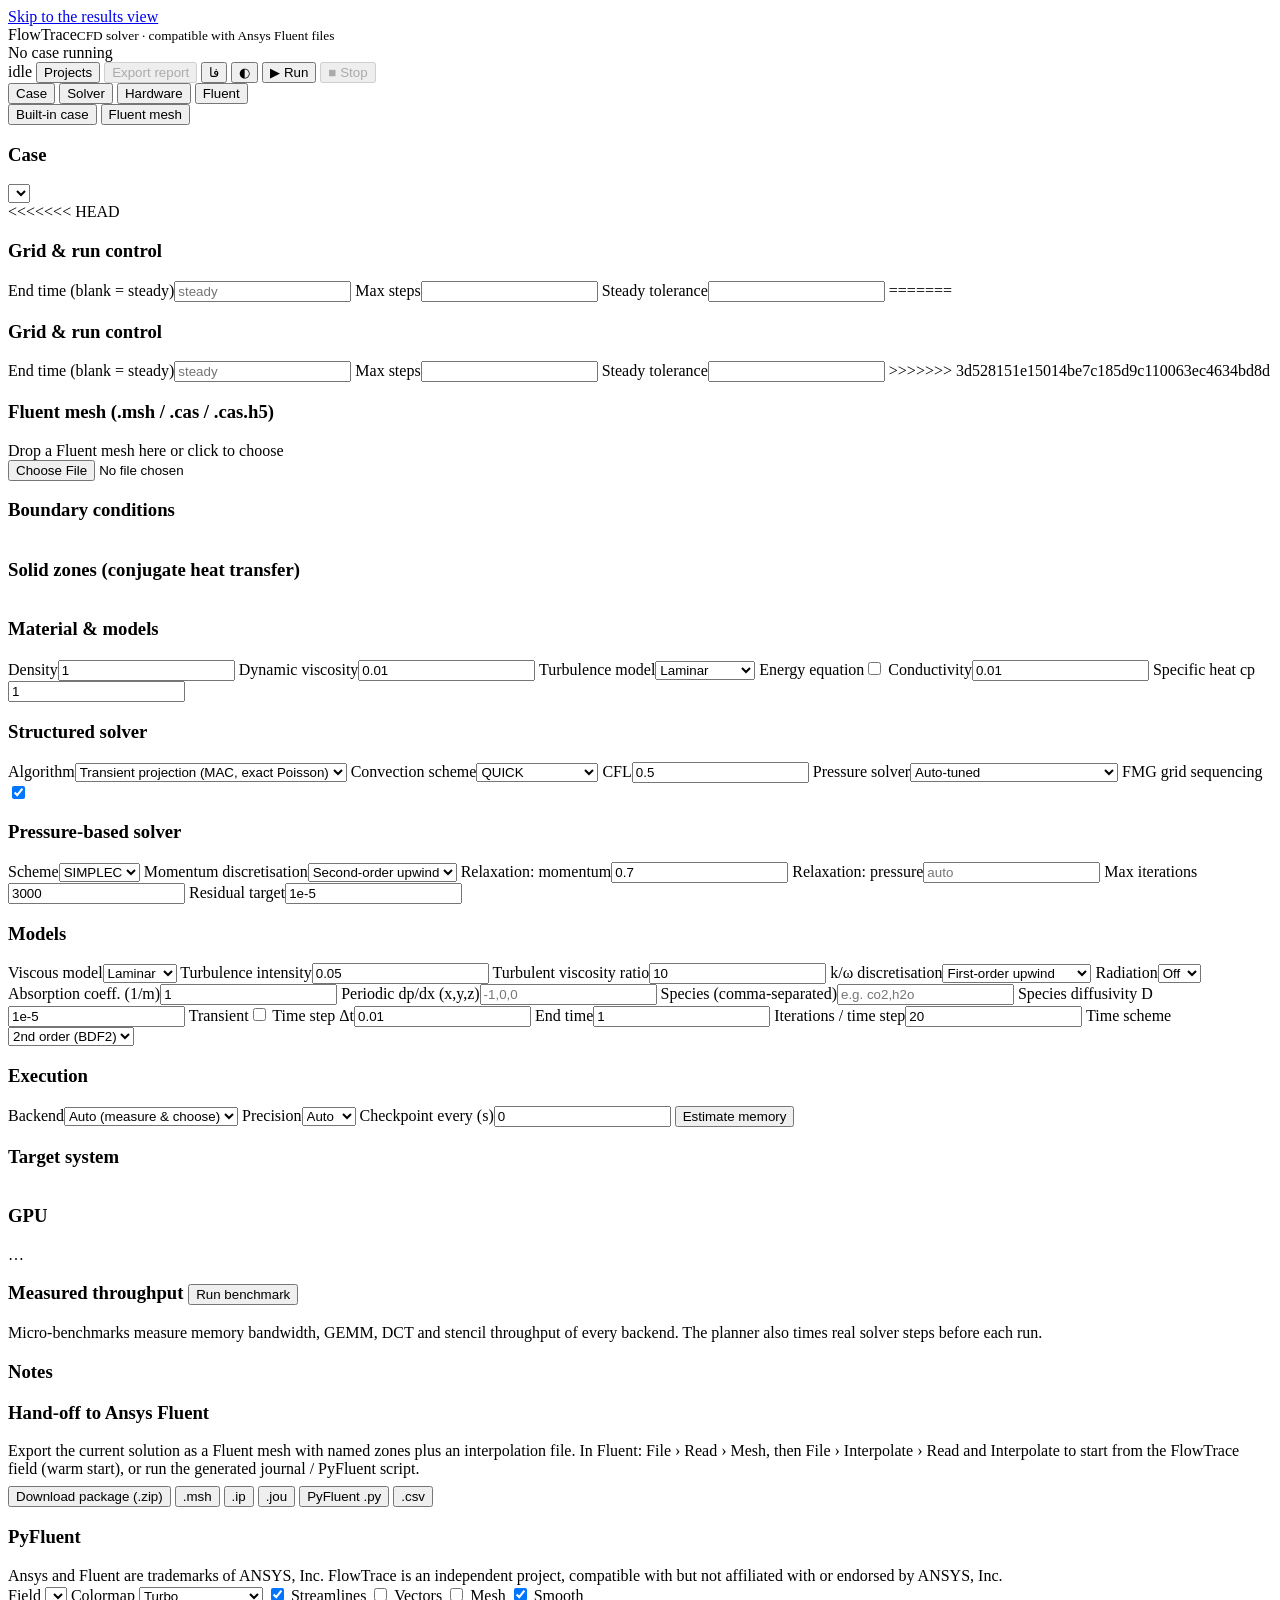
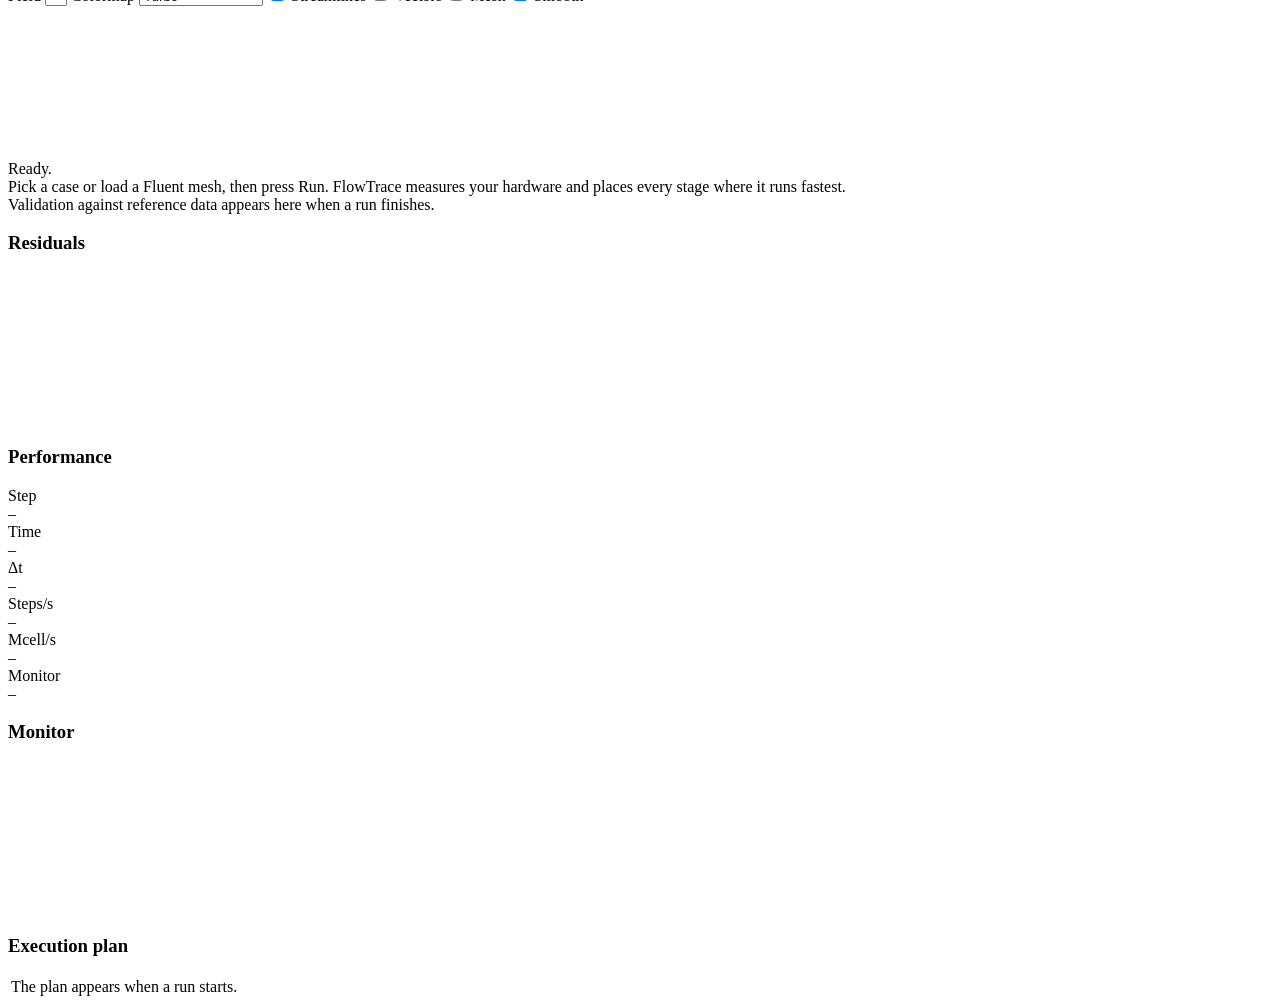
==== commit ba50e0c7: "i" ====
--- a/flowtrace/ui/static/index.html
+++ b/flowtrace/ui/static/index.html
@@ -48,11 +48,19 @@
             <div class="desc" id="presetDesc"></div>
             <div id="presetParams"></div>
           </div>
+<<<<<<< HEAD
           <div class="card">
             <h3 data-i18n="gridRun">Grid &amp; run control</h3>
             <label class="field"><span data-i18n="endTime">End time (blank = steady)</span><input type="number" id="tEnd" step="any" placeholder="steady"></label>
             <label class="field"><span data-i18n="maxSteps">Max steps</span><input type="number" id="maxSteps"></label>
             <label class="field"><span data-i18n="steadyTol">Steady tolerance</span><input type="number" id="steadyTol" step="any"></label>
+=======
+          <div class="card" id="gridCard">
+            <h3>Grid & run control</h3>
+            <label class="field">End time (blank = steady)<input type="number" id="tEnd" step="any" placeholder="steady"></label>
+            <label class="field">Max steps<input type="number" id="maxSteps"></label>
+            <label class="field">Steady tolerance<input type="number" id="steadyTol" step="any"></label>
+>>>>>>> 3d528151e15014be7c185d9c110063ec4634bd8d
           </div>
         </div>
         <div id="unstructuredCase" class="stack hidden">
@@ -116,6 +124,23 @@
             <label class="field"><span data-i18n="relaxP">Relaxation: pressure</span><input type="number" id="relaxP" value="" placeholder="auto" step="0.05"></label>
             <label class="field"><span data-i18n="maxIter">Max iterations</span><input type="number" id="maxIter" value="3000"></label>
             <label class="field"><span data-i18n="resTarget">Residual target</span><input type="number" id="uTol" value="1e-5" step="any"></label>
+          </div>
+          <div class="card" id="modelsCard">
+            <h3>Models</h3>
+            <label class="field">Viscous model<select id="turbModel"><option value="laminar">Laminar</option><option value="k-omega-sst">k-ω SST</option></select></label>
+            <label class="field">Turbulence intensity<input type="number" id="turbI" value="0.05" step="any"></label>
+            <label class="field">Turbulent viscosity ratio<input type="number" id="turbR" value="10" step="any"></label>
+            <label class="field">k/ω discretisation<select id="turbScheme"><option value="upwind">First-order upwind</option><option value="second-order">Second-order upwind</option></select></label>
+            <label class="field">Radiation<select id="radModel"><option value="off">Off</option><option value="p1">P-1</option></select></label>
+            <label class="field">Absorption coeff. (1/m)<input type="number" id="radA" value="1" step="any"></label>
+            <label class="field">Periodic dp/dx (x,y,z)<input type="text" id="perG" placeholder="-1,0,0"></label>
+            <label class="field">Species (comma-separated)<input type="text" id="species" placeholder="e.g. co2,h2o"></label>
+            <label class="field">Species diffusivity D<input type="number" id="speciesD" value="1e-5" step="any"></label>
+            <label class="field">Transient<input type="checkbox" id="unsteady"></label>
+            <label class="field">Time step Δt<input type="number" id="uDt" value="0.01" step="any"></label>
+            <label class="field">End time<input type="number" id="uTend" value="1" step="any"></label>
+            <label class="field">Iterations / time step<input type="number" id="uInner" value="20"></label>
+            <label class="field">Time scheme<select id="uTimeScheme"><option value="bdf2">2nd order (BDF2)</option><option value="euler">1st order (Euler)</option></select></label>
           </div>
           <div class="card">
             <h3 data-i18n="execution">Execution</h3>
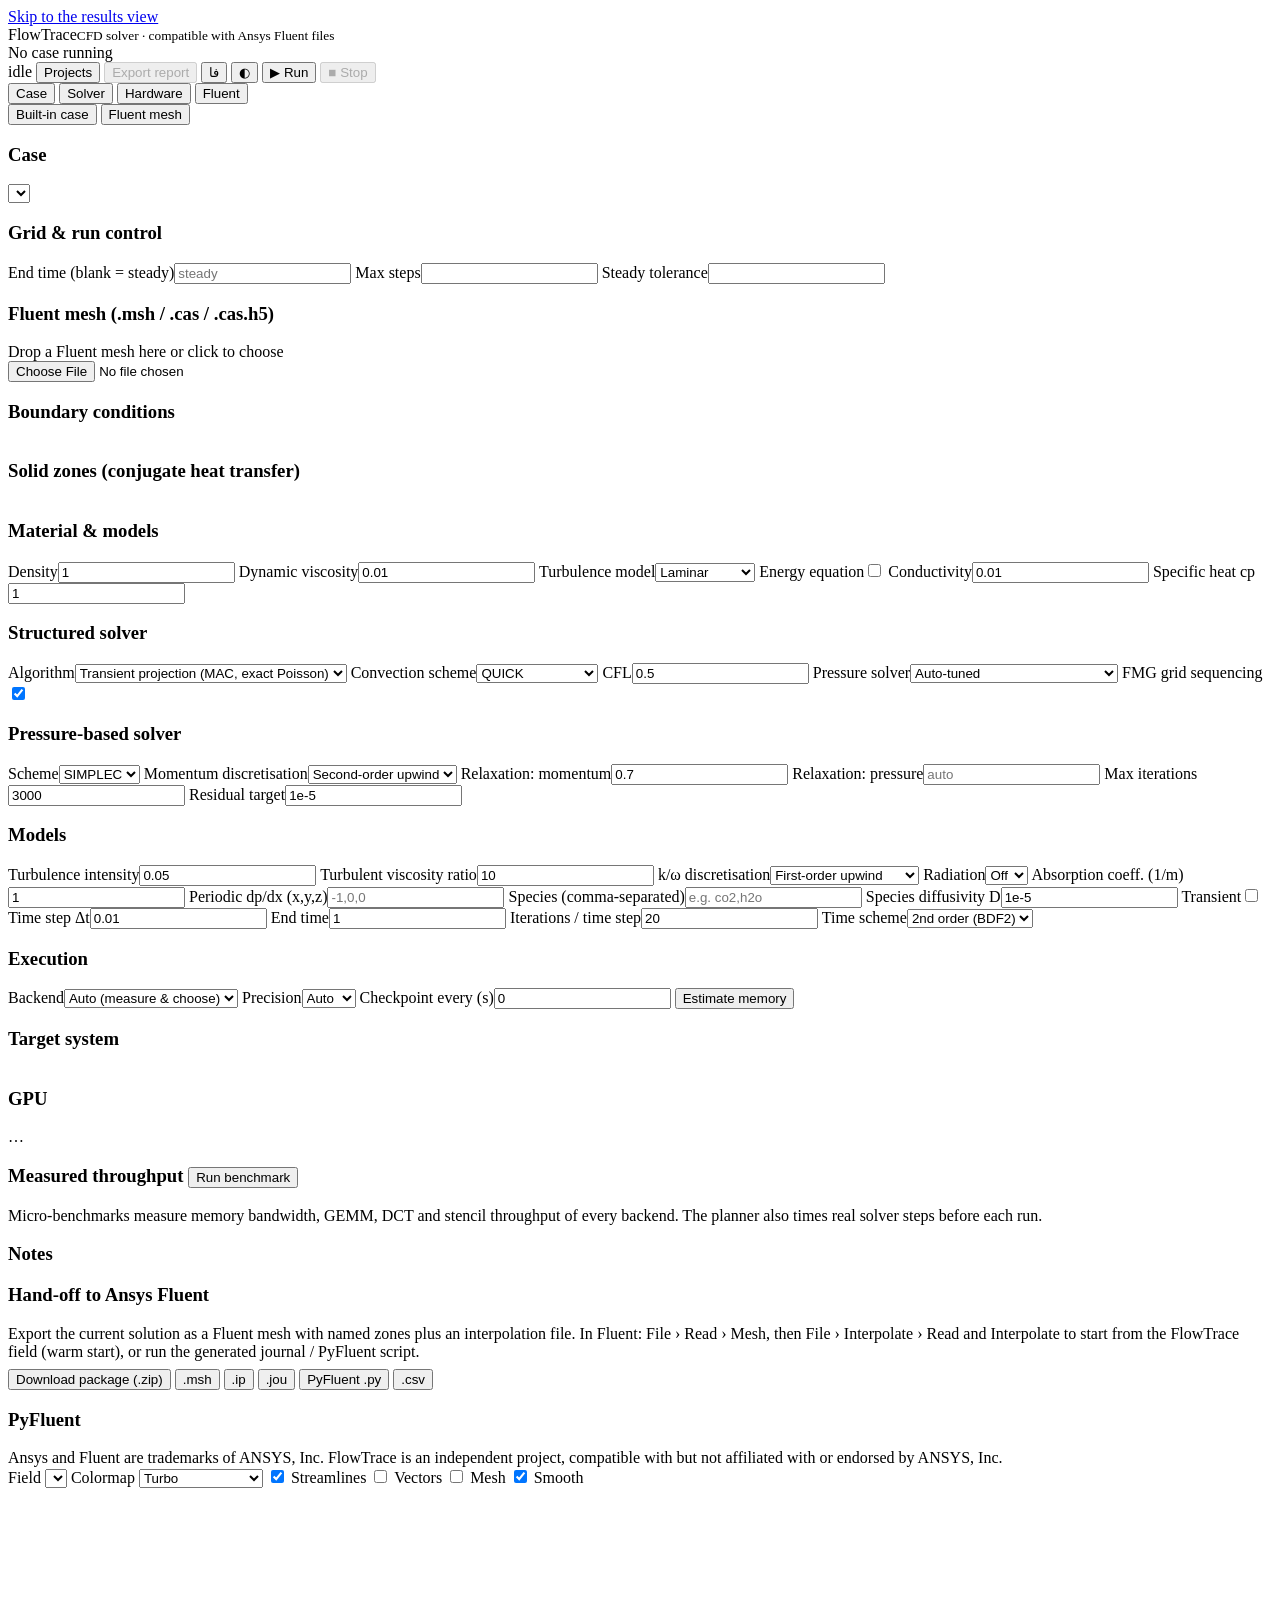
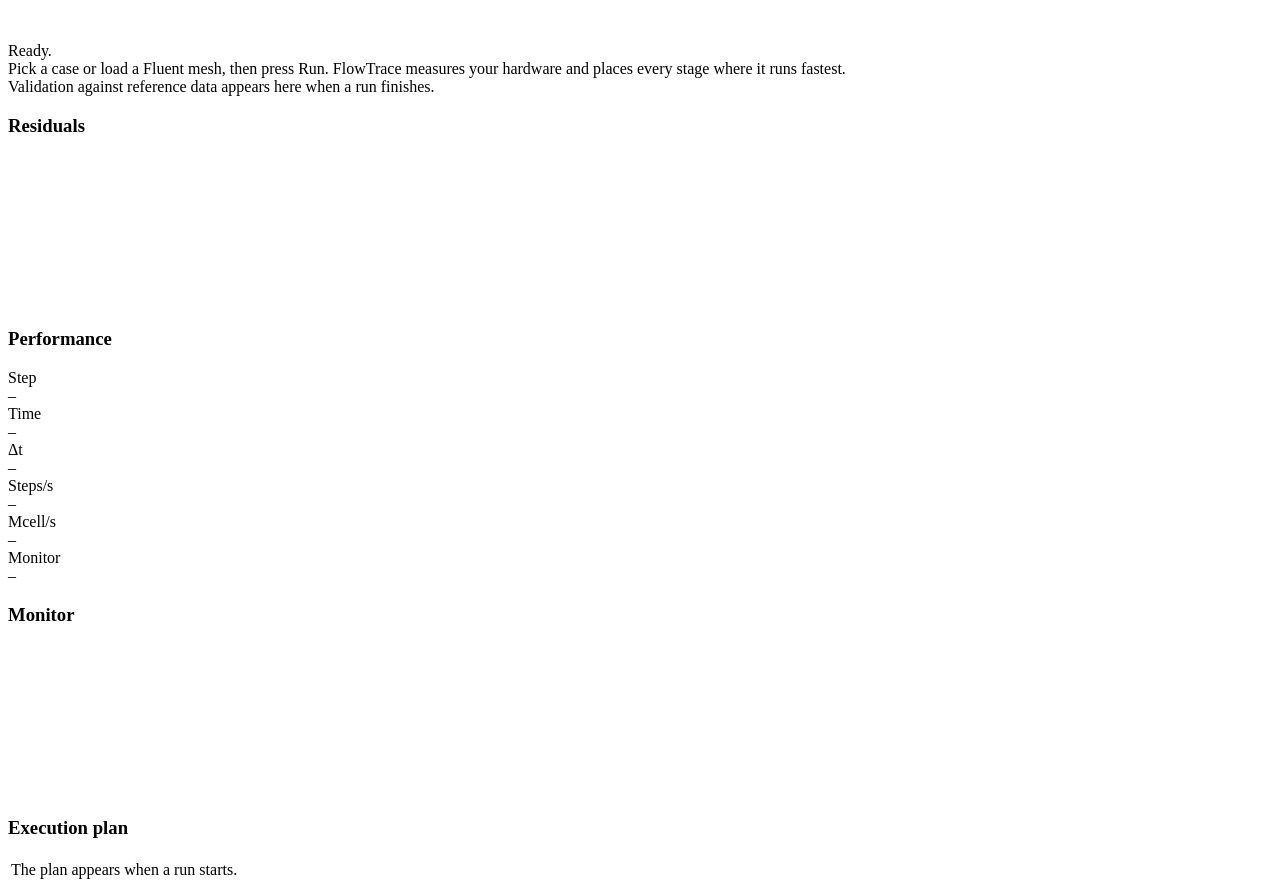
==== commit 8061ca8a: "Repair the GitHub merge (ba50e0c) and port the GitHub-only features ba50e0c committed 37 unresolved " ====
--- a/flowtrace/ui/static/index.html
+++ b/flowtrace/ui/static/index.html
@@ -48,19 +48,11 @@
             <div class="desc" id="presetDesc"></div>
             <div id="presetParams"></div>
           </div>
-<<<<<<< HEAD
-          <div class="card">
+          <div class="card" id="gridCard">
             <h3 data-i18n="gridRun">Grid &amp; run control</h3>
             <label class="field"><span data-i18n="endTime">End time (blank = steady)</span><input type="number" id="tEnd" step="any" placeholder="steady"></label>
             <label class="field"><span data-i18n="maxSteps">Max steps</span><input type="number" id="maxSteps"></label>
             <label class="field"><span data-i18n="steadyTol">Steady tolerance</span><input type="number" id="steadyTol" step="any"></label>
-=======
-          <div class="card" id="gridCard">
-            <h3>Grid & run control</h3>
-            <label class="field">End time (blank = steady)<input type="number" id="tEnd" step="any" placeholder="steady"></label>
-            <label class="field">Max steps<input type="number" id="maxSteps"></label>
-            <label class="field">Steady tolerance<input type="number" id="steadyTol" step="any"></label>
->>>>>>> 3d528151e15014be7c185d9c110063ec4634bd8d
           </div>
         </div>
         <div id="unstructuredCase" class="stack hidden">
@@ -127,20 +119,19 @@
           </div>
           <div class="card" id="modelsCard">
             <h3>Models</h3>
-            <label class="field">Viscous model<select id="turbModel"><option value="laminar">Laminar</option><option value="k-omega-sst">k-ω SST</option></select></label>
-            <label class="field">Turbulence intensity<input type="number" id="turbI" value="0.05" step="any"></label>
-            <label class="field">Turbulent viscosity ratio<input type="number" id="turbR" value="10" step="any"></label>
-            <label class="field">k/ω discretisation<select id="turbScheme"><option value="upwind">First-order upwind</option><option value="second-order">Second-order upwind</option></select></label>
-            <label class="field">Radiation<select id="radModel"><option value="off">Off</option><option value="p1">P-1</option></select></label>
-            <label class="field">Absorption coeff. (1/m)<input type="number" id="radA" value="1" step="any"></label>
-            <label class="field">Periodic dp/dx (x,y,z)<input type="text" id="perG" placeholder="-1,0,0"></label>
-            <label class="field">Species (comma-separated)<input type="text" id="species" placeholder="e.g. co2,h2o"></label>
-            <label class="field">Species diffusivity D<input type="number" id="speciesD" value="1e-5" step="any"></label>
-            <label class="field">Transient<input type="checkbox" id="unsteady"></label>
-            <label class="field">Time step Δt<input type="number" id="uDt" value="0.01" step="any"></label>
-            <label class="field">End time<input type="number" id="uTend" value="1" step="any"></label>
-            <label class="field">Iterations / time step<input type="number" id="uInner" value="20"></label>
-            <label class="field">Time scheme<select id="uTimeScheme"><option value="bdf2">2nd order (BDF2)</option><option value="euler">1st order (Euler)</option></select></label>
+            <label class="field"><span>Turbulence intensity</span><input type="number" id="turbI" value="0.05" step="any"></label>
+            <label class="field"><span>Turbulent viscosity ratio</span><input type="number" id="turbR" value="10" step="any"></label>
+            <label class="field"><span>k/ω discretisation</span><select id="turbScheme"><option value="upwind">First-order upwind</option><option value="second-order">Second-order upwind</option></select></label>
+            <label class="field"><span>Radiation</span><select id="radModel"><option value="off">Off</option><option value="p1">P-1</option></select></label>
+            <label class="field"><span>Absorption coeff. (1/m)</span><input type="number" id="radA" value="1" step="any"></label>
+            <label class="field"><span>Periodic dp/dx (x,y,z)</span><input type="text" id="perG" placeholder="-1,0,0"></label>
+            <label class="field"><span>Species (comma-separated)</span><input type="text" id="species" placeholder="e.g. co2,h2o"></label>
+            <label class="field"><span>Species diffusivity D</span><input type="number" id="speciesD" value="1e-5" step="any"></label>
+            <label class="field"><span>Transient</span><input type="checkbox" id="unsteady"></label>
+            <label class="field"><span>Time step Δt</span><input type="number" id="uDt" value="0.01" step="any"></label>
+            <label class="field"><span>End time</span><input type="number" id="uTend" value="1" step="any"></label>
+            <label class="field"><span>Iterations / time step</span><input type="number" id="uInner" value="20"></label>
+            <label class="field"><span>Time scheme</span><select id="uTimeScheme"><option value="bdf2">2nd order (BDF2)</option><option value="euler">1st order (Euler)</option></select></label>
           </div>
           <div class="card">
             <h3 data-i18n="execution">Execution</h3>
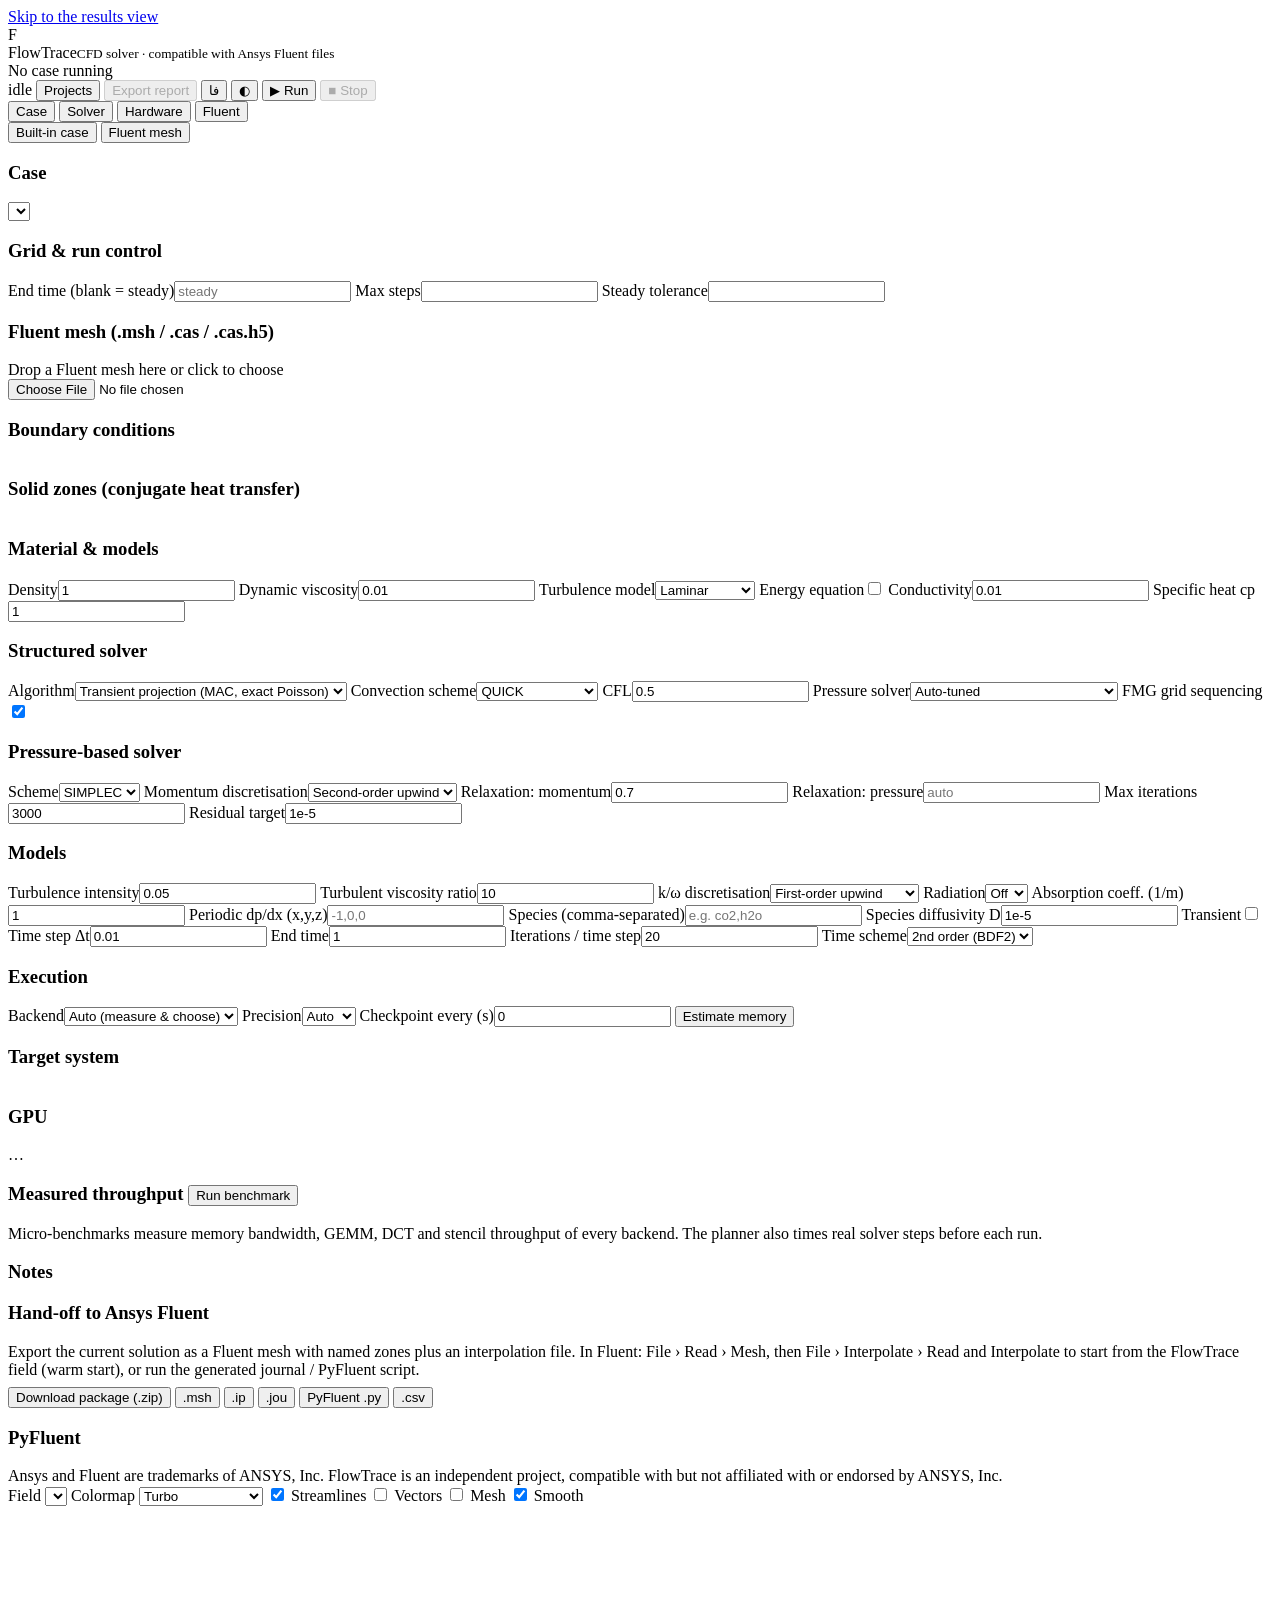
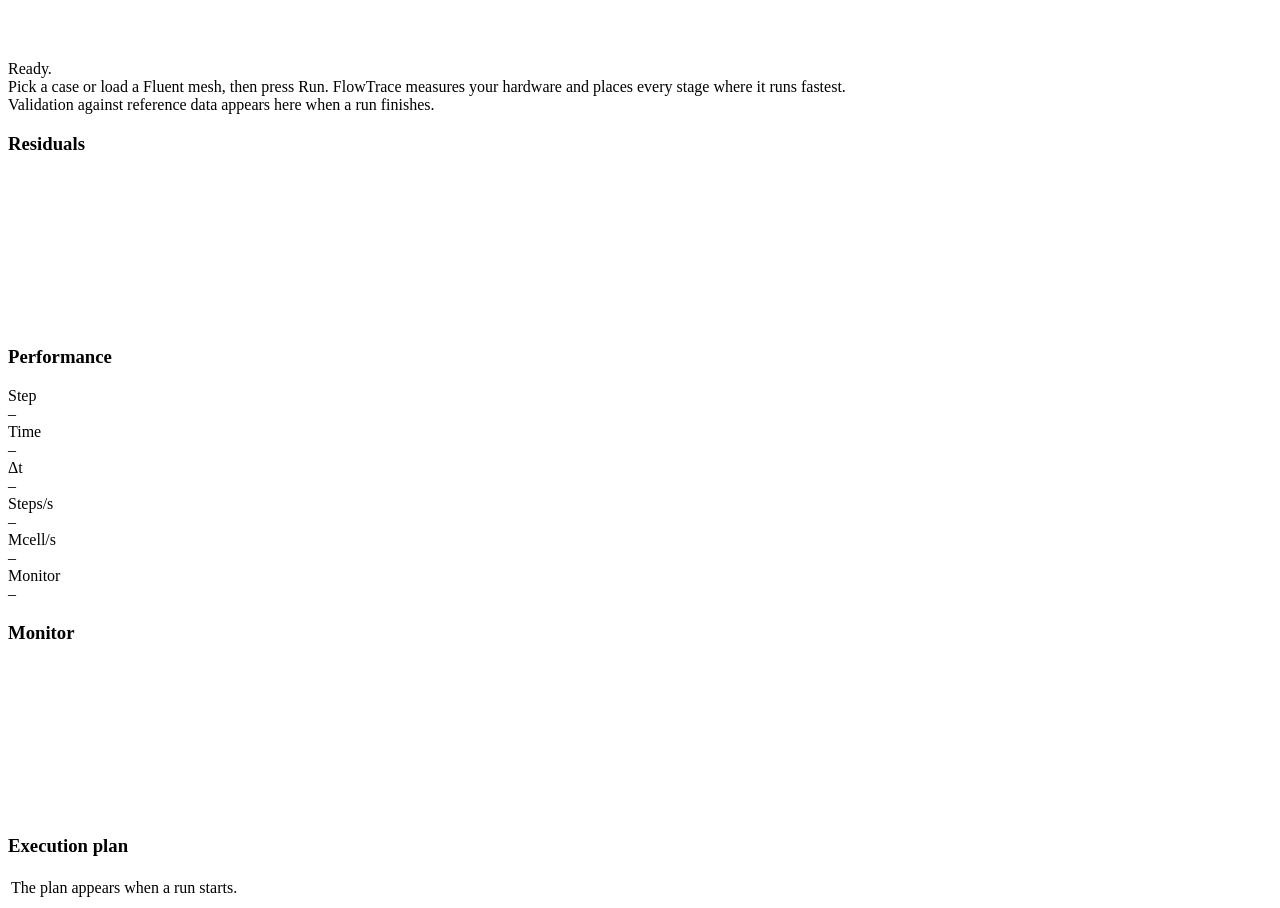
==== commit 88366a25: "Dashboard: warm charcoal and terracotta theme (dark and light), serif headings, refined controls Co-" ====
--- a/flowtrace/ui/static/index.html
+++ b/flowtrace/ui/static/index.html
@@ -13,7 +13,7 @@
 <body>
 <a class="skip" href="#viewport" data-i18n="skip">Skip to the results view</a>
 <header>
-  <div class="brand"><div class="logo" aria-hidden="true"></div><div>FlowTrace<small data-i18n="tagline">CFD solver · compatible with Ansys Fluent files</small></div></div>
+  <div class="brand"><div class="logo" aria-hidden="true">F</div><div>FlowTrace<small data-i18n="tagline">CFD solver · compatible with Ansys Fluent files</small></div></div>
   <div class="case-title" id="caseTitle" data-i18n="noCase">No case running</div>
   <div class="spacer"></div>
   <div class="chips" id="hwChips"></div>
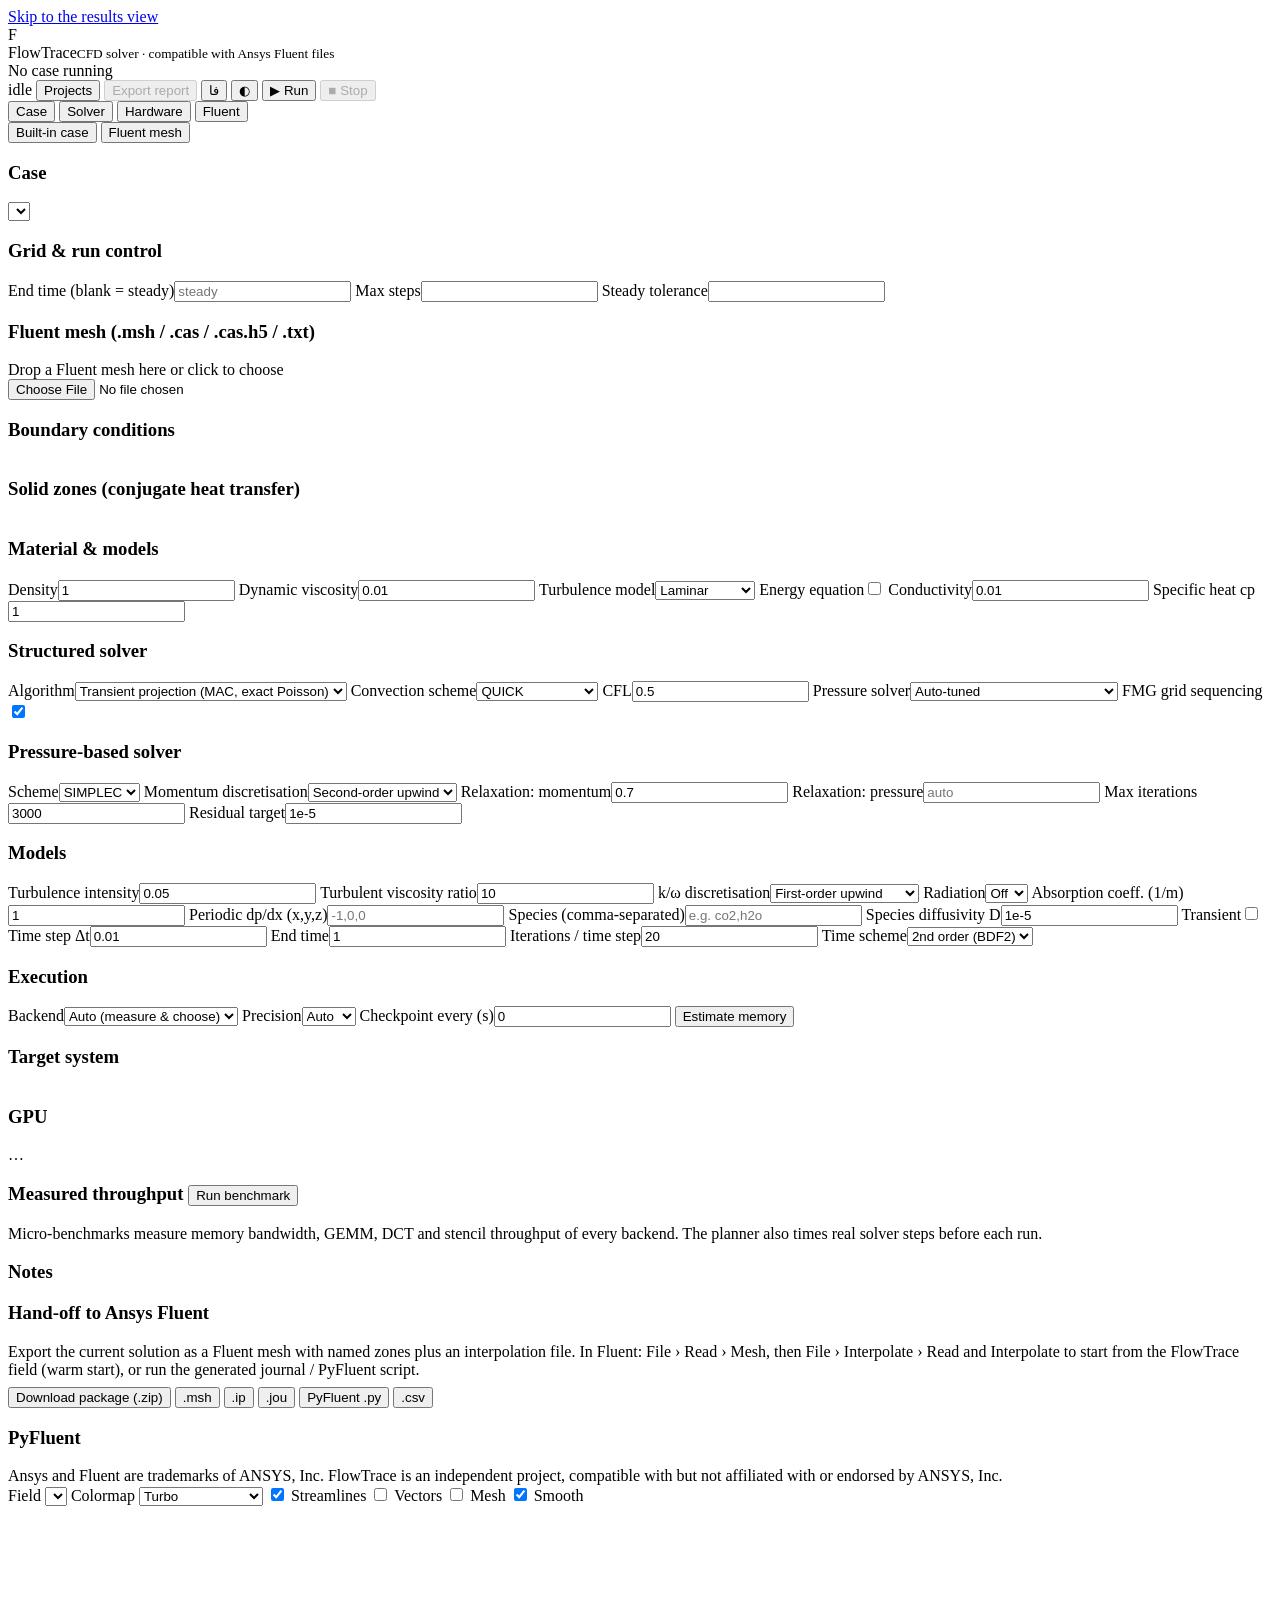
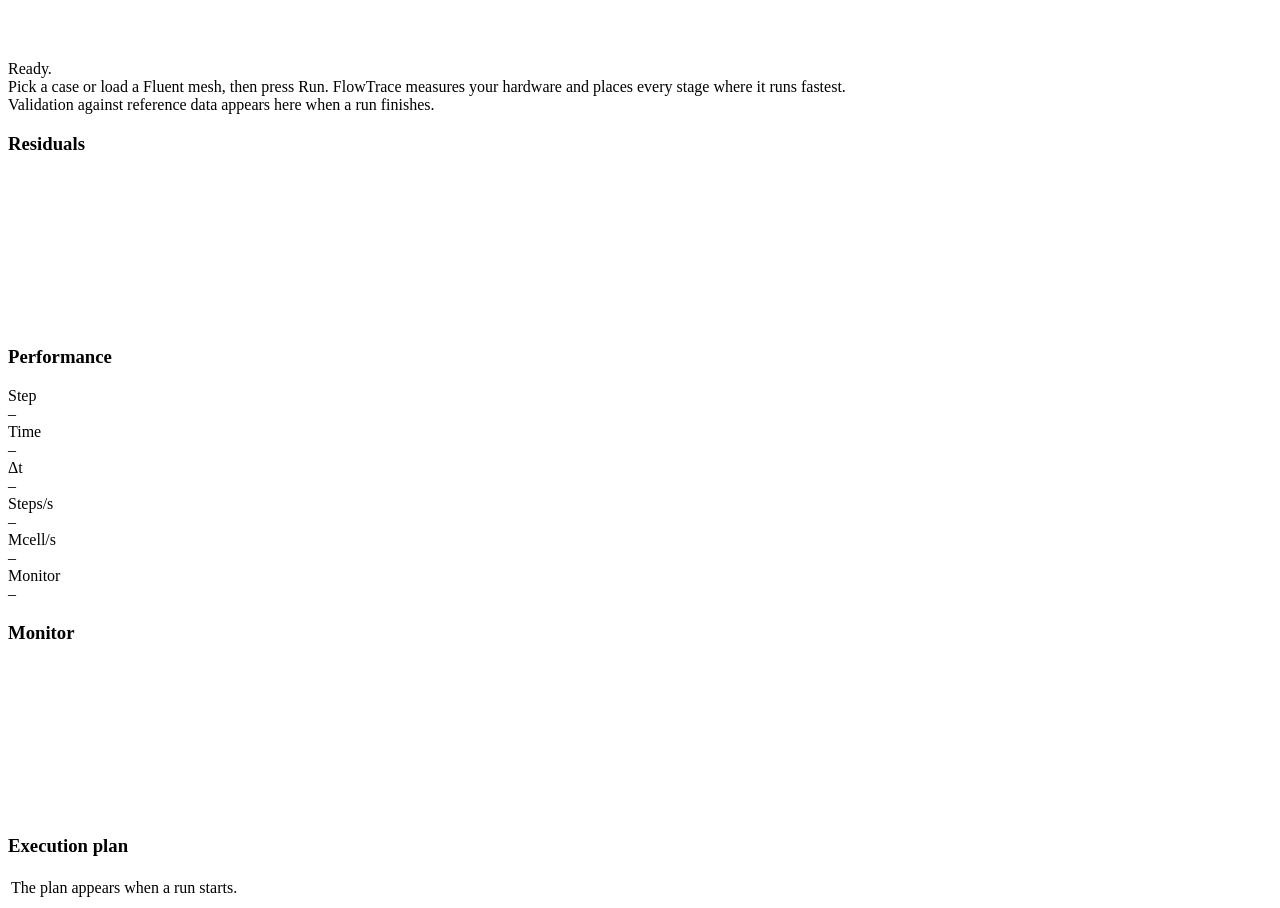
==== commit acec8c37: "Mesh upload: accept .txt files holding a Fluent ASCII mesh (content-sniffed) Co-Authored-By: Claude " ====
--- a/flowtrace/ui/static/index.html
+++ b/flowtrace/ui/static/index.html
@@ -57,9 +57,9 @@
         </div>
         <div id="unstructuredCase" class="stack hidden">
           <div class="card">
-            <h3 data-i18n="meshTitle">Fluent mesh (.msh / .cas / .cas.h5)</h3>
+            <h3 data-i18n="meshTitle">Fluent mesh (.msh / .cas / .cas.h5 / .txt)</h3>
             <div class="dropzone" id="dropzone" role="button" tabindex="0" data-i18n="dropMesh">Drop a Fluent mesh here or click to choose</div>
-            <input type="file" id="meshFile" class="hidden" accept=".msh,.gz,.cas,.h5" aria-hidden="true" tabindex="-1">
+            <input type="file" id="meshFile" class="hidden" accept=".msh,.gz,.cas,.h5,.txt" aria-hidden="true" tabindex="-1">
             <div id="meshSummary" class="desc" aria-live="polite"></div>
             <div id="meshQuality" class="desc"></div>
           </div>
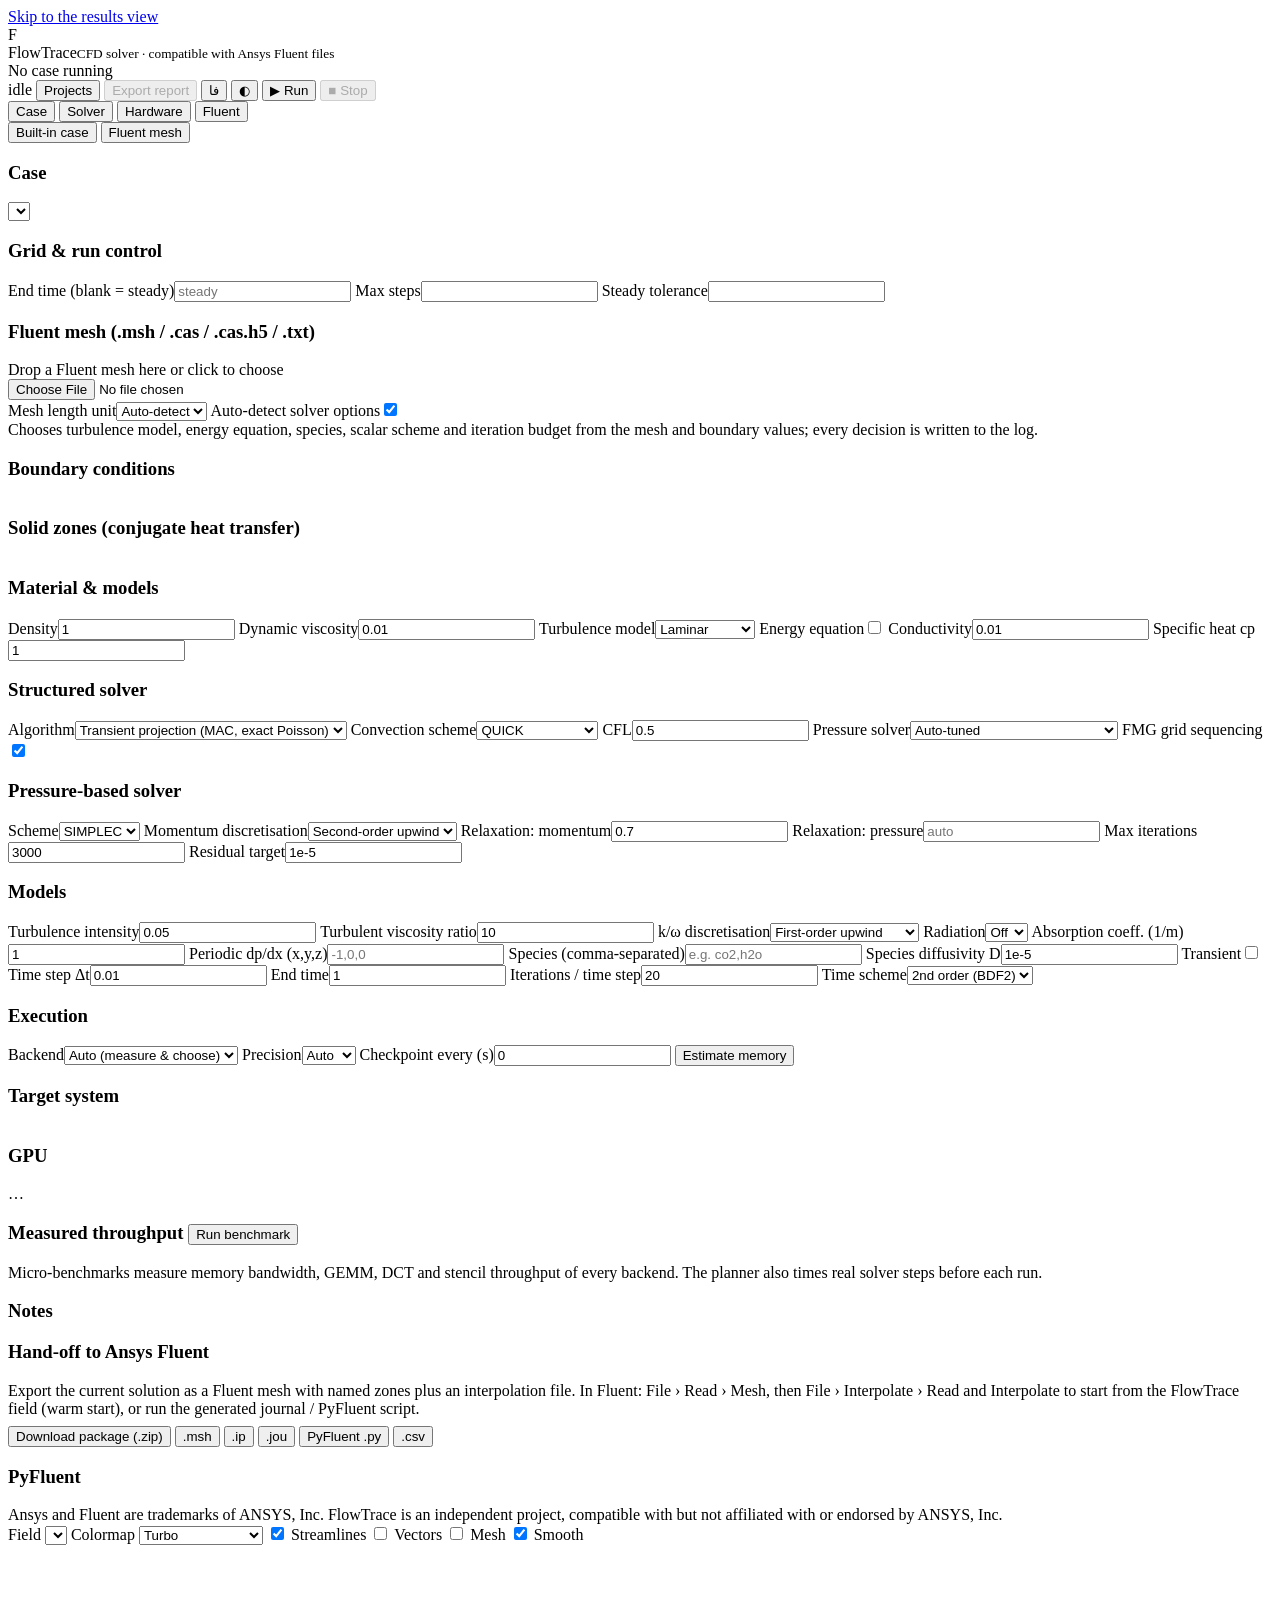
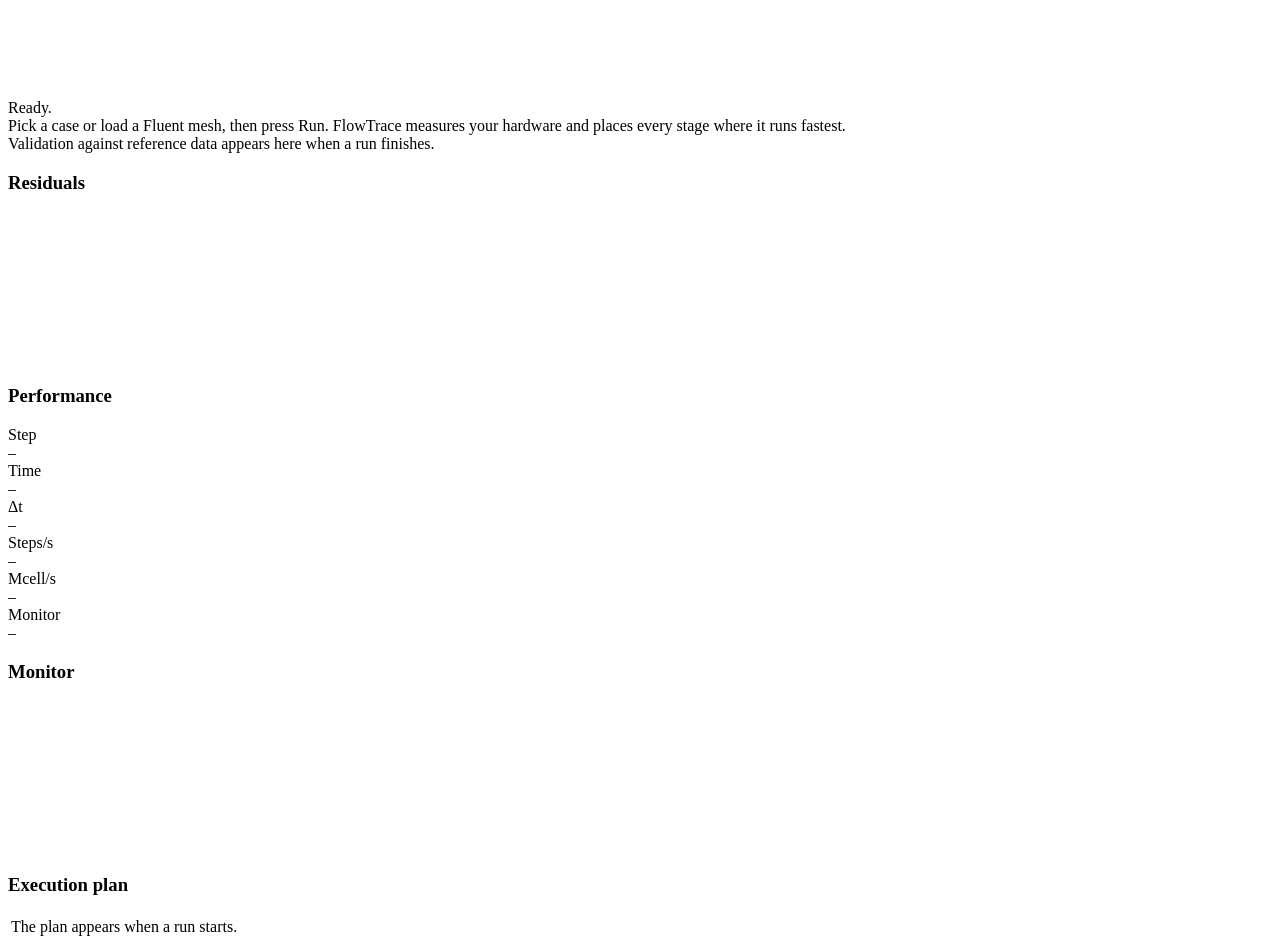
==== commit 69a7bebf: "Auto-detected solver options, mesh units, bounded scalar scheme, thermal checks; elbow vs Fluent mas" ====
--- a/flowtrace/ui/static/index.html
+++ b/flowtrace/ui/static/index.html
@@ -62,6 +62,9 @@
             <input type="file" id="meshFile" class="hidden" accept=".msh,.gz,.cas,.h5,.txt" aria-hidden="true" tabindex="-1">
             <div id="meshSummary" class="desc" aria-live="polite"></div>
             <div id="meshQuality" class="desc"></div>
+            <label class="field"><span data-i18n="meshUnits">Mesh length unit</span><select id="meshUnits"><option value="auto">Auto-detect</option><option value="m">m</option><option value="mm">mm</option><option value="cm">cm</option><option value="in">in</option></select></label>
+            <label class="field"><span data-i18n="autoOpts">Auto-detect solver options</span><input type="checkbox" id="autoOpts" checked></label>
+            <div class="desc" data-i18n="autoHelp">Chooses turbulence model, energy equation, species, scalar scheme and iteration budget from the mesh and boundary values; every decision is written to the log.</div>
           </div>
           <div class="card hidden" id="zoneCard">
             <h3 data-i18n="bcs">Boundary conditions</h3>
